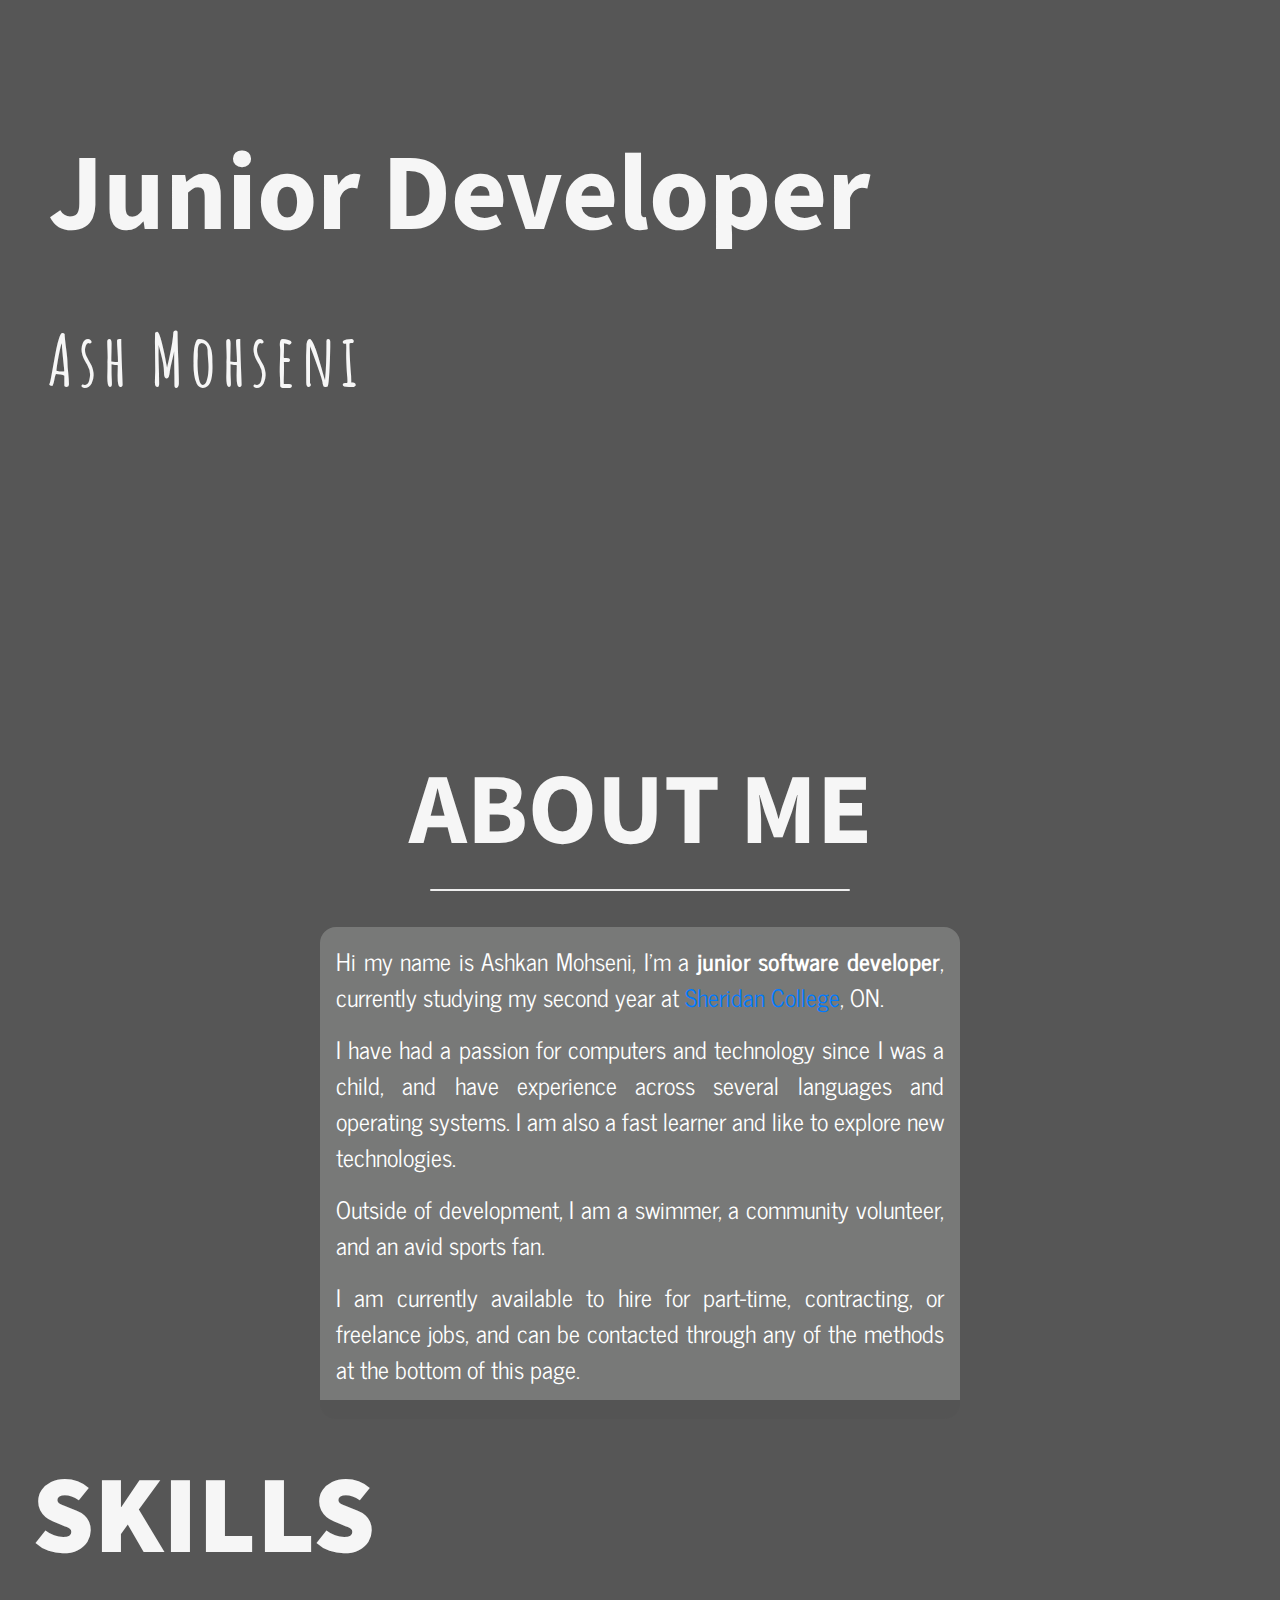
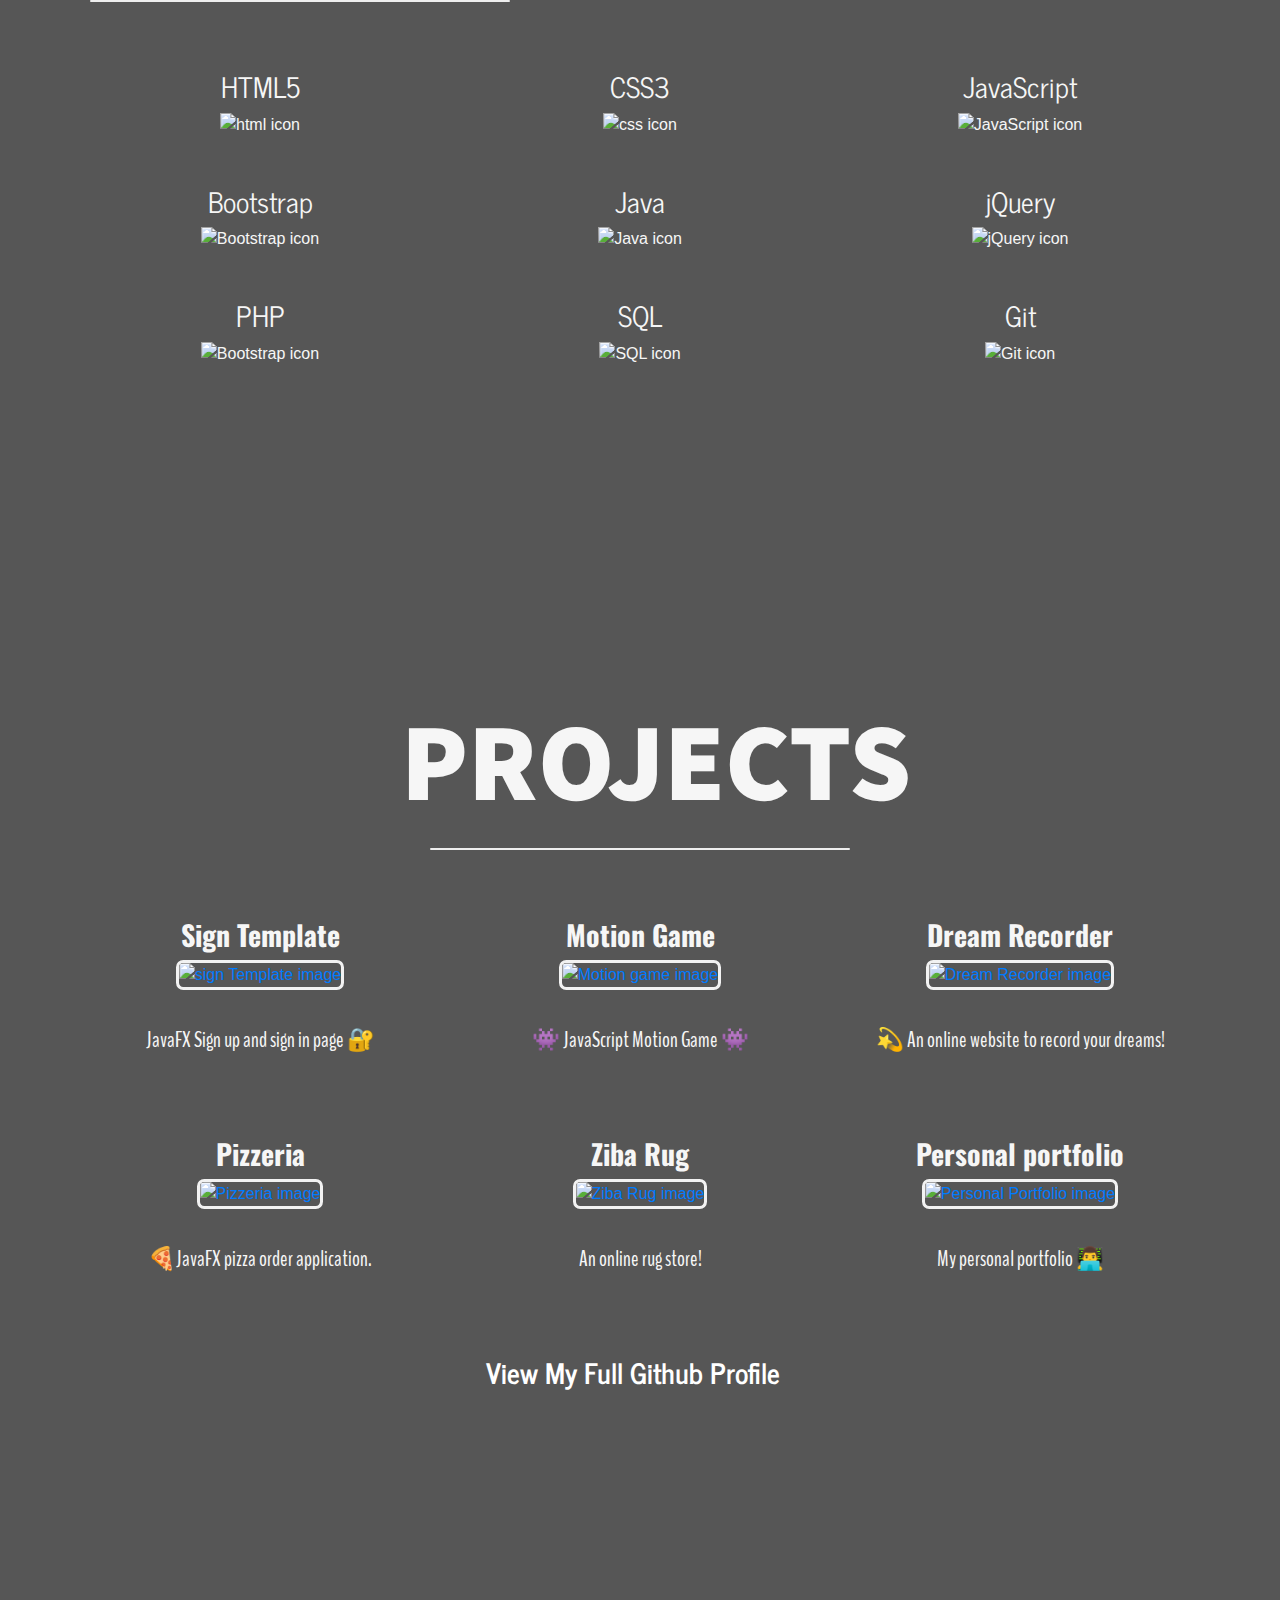
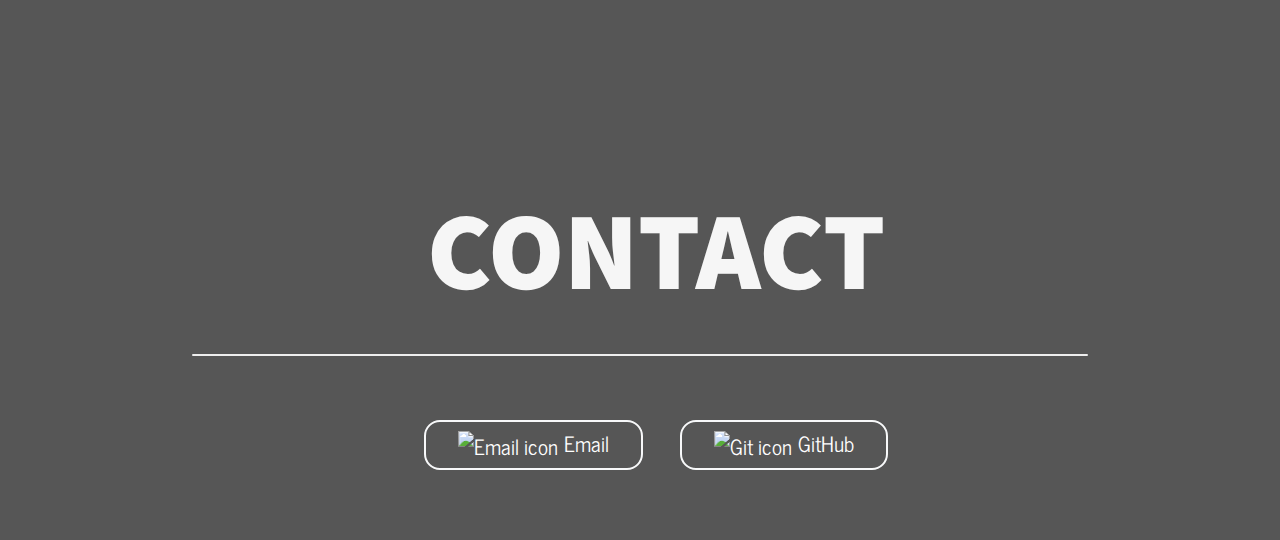
==== index.html @ 962ea85c "Fix a few minor issues" ====
<!doctype html>
<html lang="en">
   <head>
      <!-- Required meta tags -->
      <meta charset="utf-8">
      <meta name="viewport" content="width=device-width, initial-scale=1, shrink-to-fit=no">
      <!-- Bootstrap CSS -->
      <link rel="stylesheet" href="https://stackpath.bootstrapcdn.com/bootstrap/4.4.1/css/bootstrap.min.css" integrity="sha384-Vkoo8x4CGsO3+Hhxv8T/Q5PaXtkKtu6ug5TOeNV6gBiFeWPGFN9MuhOf23Q9Ifjh" crossorigin="anonymous">
      <link href="https://fonts.googleapis.com/css2?family=BenchNine:wght@300;400;700&family=Caveat:wght@700&family=News+Cycle&family=Source+Sans+Pro:wght@300;400;900&family=Yanone+Kaffeesatz:wght@300;400;700&display=swap" rel="stylesheet">
      <link href="https://fonts.googleapis.com/css2?family=Amatic+SC:wght@400;700&family=Bad+Script&family=BenchNine:wght@300;400;700&family=Kaushan+Script&family=Oswald:wght@200;400;700&family=Yellowtail&display=swap" rel="stylesheet">
      <title>Hello, world!</title>
      <link rel="stylesheet" type="text/css" href="index.css">
   </head>
   <body>
      <nav class="navbar navbar-expand-lg navbar-dark bg-dark fixed-top" style="display:none;">
         <a class="navbar-brand" id="ash" href="#main">Ash Mohseni</a>
         <button class="navbar-toggler" type="button" data-toggle="collapse" data-target="#navbarNav" aria-controls="navbarNav" aria-expanded="false" aria-label="Toggle navigation">
         <span class="navbar-toggler-icon"></span>
         </button>
         <div class="collapse navbar-collapse" id="navbarNav">
            <ul class="navbar-nav" id="navbar">
               <li class="nav-item"> <a class="nav-link" href="#aboutMe" id="underline">ABOUT ME <span class="sr-only">(current)</span></a></li>
               <li class="nav-item"> <a class="nav-link" href="#skills" id="underline">SKILLS</a></li>
               <li class="nav-item"> <a class="nav-link" href="#project" id="underline">PROJECTS</a> </li>
               <li class="nav-item"> <a class="nav-link" href="#contact" id="underline">CONTACT</a> </li>
            </ul>
         </div>
      </nav>
      <div class="bg1" id="main">
         <br><br><br><br><br>
         <h1 class="ml12">
            <span class="text-wrapper">
            <span class="line line1"></span>
            <span class="letters2">Junior Developer</span>
            </span>
         </h1>
         <h1 class="ml11">
            <span class="text-wrapper">
            <span class="line line1"></span>
            <span class="letters">Ash Mohseni</span>
            </span>
         </h1>
      </div>
      <div id="aboutMe" class="content">
         <center>
            <div class="about hidden">
               <h1 class="ml6" style="margin-top: -3rem;">
                  <span class="text-wrapper">
                     <span class="letters">ABOUT ME</span>
                     <hr>
                  </span>
               </h1>
            </div>
            <div class="aboutMe">
               <img onclick="topFunction()" id="myBtn" class="img-fluid" src="resources/up2.png" alt="going up">
               <p>Hi my name is Ashkan Mohseni, I'm a <span>junior software developer</span>, currently studying my second year at <a href="https://www.sheridancollege.ca" target="_blank" >Sheridan College</a>, ON.</p>
               <p> I have had a passion for computers and technology since I was a child, and have experience across several languages and operating systems. I am also a fast learner and like to explore new technologies.</p>
               <p>Outside of development, I am a swimmer, a community volunteer, and an avid sports fan.</p>
               <p>I am currently available to hire for part-time, contracting, or freelance jobs, and can be contacted through any of the methods at the bottom of this page.</p>
            </div>
         </center>
      </div>
      <div class="skill" id="skills">
         <div class="about hidden">
            <h1 class="ml13">Skills</h1>
            <hr>
         </div>
         <center>
            <div class="container">
               <div class="row">
                  <div class="col-md-4 col-sm-6 col-xl-4 col-6 skill-img">
                     <br><br>
                     <h3>HTML5</h3>
                     <div class="each-skill">
                        <img class="img-fluid" alt="html icon" src="resources/icons/html.png" style="width:25%;">
                     </div>
                  </div>
                  <div class="col-md-4 col-sm-6 col-xl-4 col-6 skill-img">
                     <br><br>
                     <h3>CSS3</h3>
                     <div class="each-skill">
                        <img class="img-fluid" alt="css icon" src="resources/icons/css.png" style="width:25%;">
                     </div>
                  </div>
                  <div class="col-md-4 col-sm-6 col-xl-4 col-6 skill-img">
                     <br><br>
                     <h3>JavaScript</h3>
                     <div class="each-skill">
                        <img class="img-fluid" alt="JavaScript icon" src="resources/icons/js.png" style="width:25%;">
                     </div>
                  </div>
                  <div class="col-md-4 col-sm-6 col-xl-4 col-6 skill-img">
                     <br><br>
                     <h3>Bootstrap</h3>
                     <div class="each-skill">
                        <img class="img-fluid" alt="Bootstrap icon" src="resources/icons/bootstrap.png" style="width:25%;">
                     </div>
                  </div>
                  <div class="col-md-4 col-sm-6 col-xl-4 col-6 skill-img">
                     <br><br>
                     <h3>Java</h3>
                     <div class="each-skill">
                        <img class="img-fluid" alt="Java icon" src="resources/icons/java.png" style="width:25%;">
                     </div>
                  </div>
                  <div class="col-md-4 col-sm-6 col-xl-4 col-6 skill-img">
                     <br><br>
                     <h3>jQuery</h3>
                     <div class="each-skill">
                        <img class="img-fluid" alt="jQuery icon" src="resources/icons/jquery.png" style="width:25%;">
                     </div>
                  </div>
                  <div class="col-md-4 col-sm-6 col-xl-4 col-6 skill-img">
                     <br><br>
                     <h3>PHP</h3>
                     <div class="each-skill">
                        <img class="img-fluid" alt="Bootstrap icon" src="resources/icons/php.png" style="width:25%;">
                     </div>
                  </div>
                  <div class="col-md-4 col-sm-6 col-xl-4 col-6 skill-img">
                     <br><br>
                     <h3>SQL</h3>
                     <div class="each-skill">
                        <img class="img-fluid" alt="SQL icon" src="resources/icons/database.png" style="width:25%;">
                     </div>
                  </div>
                  <div class="col-md-4 col-sm-6 col-xl-4 col-6 skill-img">
                     <br><br>
                     <h3>Git</h3>
                     <div class="each-skill">
                        <img class="img-fluid" alt="Git icon" src="resources/icons/git.png" style="width:25%;">
                     </div>
                  </div>
               </div>
            </div>
         </center>
      </div>
      <div class="projects" id="project">
         <center>
            <div class="about hidden">
               <br>
               <h1 class="ml14">Projects</h1>
               <hr>
            </div>
            <div class="container">
               <div class="row">
                  <div class="col-md-4 col-sm-6 col-xl-4 col-6" id="skill-img2">
                     <br><br>
                     <h3>Sign Template</h3>
                     <div class="each-skill">
                        <a href="sign.html"><img class="img-fluid skill-img2" alt="sign Template image" src="resources/sign-template.png"></a>
                        <p><br>JavaFX Sign up and sign in page 🔐<br></p>
                     </div>
                  </div>
                  <div class="col-md-4 col-sm-6 col-xl-4 col-6" id="skill-img2">
                     <br><br>
                     <h3>Motion Game</h3>
                     <div class="each-skill">
                        <a href="motion.html"><img class="img-fluid skill-img2" alt="Motion game image" src="resources/Motion.png"></a>
                        <p><br>👾 JavaScript Motion Game 👾<br></p>
                     </div>
                  </div>
                  <div class="col-md-4 col-sm-6 col-xl-4 col-6" id="skill-img2">
                     <br><br>
                     <h3>Dream Recorder</h3>
                     <div class="each-skill">
                        <a href="dream.html"><img class="img-fluid skill-img2" alt="Dream Recorder image" src="resources/Dream.png"></a>
                        <p><br>💫 An online website to record your dreams!<br></p>
                     </div>
                  </div>
                  <div class="col-md-4 col-sm-6 col-xl-4 col-6" id="skill-img2">
                     <br><br>
                     <h3>Pizzeria</h3>
                     <div class="each-skill">
                        <a href="pizzeria.html"><img class="img-fluid skill-img2" alt="Pizzeria image" src="resources/pizzeria.png"></a>
                        <p><br>🍕JavaFX pizza order application.<br></p>
                     </div>
                  </div>
                  <div class="col-md-4 col-sm-6 col-xl-4 col-6" id="skill-img2">
                     <br><br>
                     <h3>Ziba Rug</h3>
                     <div class="each-skill">
                        <a href="ziba.html"><img class="img-fluid skill-img2" alt="Ziba Rug image" src="resources/ziba.png"></a>
                        <p><br>An online rug store!<br></p>
                     </div>
                  </div>
                  <div class="col-md-4 col-sm-6 col-xl-4 col-6" id="skill-img2">
                     <br><br>
                     <h3>Personal portfolio</h3>
                     <div class="each-skill">
                        <a href="personal.html"><img class="img-fluid skill-img2" alt="Personal Portfolio image" src="resources/Portfolio2.png"></a>
                        <p><br>My personal portfolio 👨‍💻<br></p>
                     </div>
                  </div>
               </div>
            </div>
            <br><br>
            <a style="text-decoration:none" href="https://github.com/ashMohseni" target="_blank">
               <h3 id="git">View My Full Github Profile</h3>
            </a>
         </center>
      </div>
      <div class="projects" id="contact" style="height: 400px">
         <center>
            <br><br><br><br>
            <div class="ml14">
               Contact
            </div>
            <hr>
            <br><br>
            <a href="mailto: ashkan.mhs@gmail.com" target="_blank"><button type="button" class="btn btn-light"><img class="img-fluid" id="icon" alt="Email icon" src="resources/email.png">Email</button></a>
            <a href="https://github.com/ashMohseni" target="_blank"><button type="button" class="btn btn-light"><img class="img-fluid" id="icon" alt="Git icon" src="resources/git.png">GitHub</button></a>
         </center>
      </div>
      <!-- jQuery first, then Popper.js, then Bootstrap JS, then anime-->
      <script src="https://code.jquery.com/jquery-3.4.1.slim.min.js" integrity="sha384-J6qa4849blE2+poT4WnyKhv5vZF5SrPo0iEjwBvKU7imGFAV0wwj1yYfoRSJoZ+n" crossorigin="anonymous"></script>
      <script src="https://cdn.jsdelivr.net/npm/popper.js@1.16.0/dist/umd/popper.min.js" integrity="sha384-Q6E9RHvbIyZFJoft+2mJbHaEWldlvI9IOYy5n3zV9zzTtmI3UksdQRVvoxMfooAo" crossorigin="anonymous"></script>
      <script src="https://stackpath.bootstrapcdn.com/bootstrap/4.4.1/js/bootstrap.min.js" integrity="sha384-wfSDF2E50Y2D1uUdj0O3uMBJnjuUD4Ih7YwaYd1iqfktj0Uod8GCExl3Og8ifwB6" crossorigin="anonymous"></script>
      <script src="https://cdnjs.cloudflare.com/ajax/libs/animejs/2.0.2/anime.min.js"></script>
   </body>
   <script type="text/javascript" src="index.js"></script>
   <script type="text/javascript">
      // To scroll back to top
      mybutton = document.getElementById("myBtn");
      window.onscroll = function() {scrollFunction()};
      function scrollFunction() {
        if (document.body.scrollTop > 20 || document.documentElement.scrollTop > 20) {
          mybutton.style.display = "block";
        } else {
          mybutton.style.display = "none";
        }
      }
      function topFunction() {
        document.body.scrollTop = 0; // For Safari
        document.documentElement.scrollTop = 0; // For Chrome, Firefox, IE and Opera
      }
   </script>
</html>
---- index.css ----
body {
  background-color: #D6D6D6;
  scroll-behavior: smooth;
}

#navbarNav {
  float: right;
}

#ash{
  font-family: 'Amatic SC', cursive;
  font-weight: bold;
  font-size: 2rem;
  margin-top: -0.6rem;
}

.bg-dark {
  background-color: rgba(17,17,17,.95) !important;
  transition: 200ms ease;
  max-height: 55px;
  min-height: 55px;
}

#git{
  font-family: 'News Cycle', sans-serif;
  color: white;
  list-style: none;
  position: relative;
  display: inline;
  margin-right: 15px;

}

#git:hover{
  text-decoration: none;
  transition: 2s;
  color: #D2E1ED;
}

#git::after {
  content: '';
  position: absolute;
  left: 50%;
  bottom: -1px;
  width: 0px;
  height: 1.5px;
  background: white;
  transition: all 0.45s;
}

#git:hover::after {
  width: 100%;
  left: 0;
}

.nav-item{
  font-family: 'News Cycle', sans-serif;
  font-size: 1.1rem;
}

.btn-light{
  font-family: 'News Cycle', sans-serif;
  font-size: 1.3rem;
  background-color: transparent !important;
  color: white;
  border-width: 2px;
  padding-left: 2rem;
  padding-right: 2rem;
  margin-left: 2rem;
  border-radius: 1rem;
}

.btn-light:hover{
  color:white;
  text-decoration: underline;
}

#icon{
  padding-right: 0.4rem;
}

#navbar {
  transition: 1s;
  margin-top: 1.2rem;
  position: absolute;
  left: 50%;
  transform: translateX(-50%);
}


#navbar2 {
  transition: 1s;
  position: absolute;
  left: 50%;
  transform: translateX(-50%);
}

/* fadeIn */
@-webkit-keyframes fadeIn {
    from { opacity: 0; }
      to { opacity: 1; }
}
@keyframes fadeIn {
    from { opacity: 0; }
      to { opacity: 1; }
}

.gifs{
  height: 70%;
  border-radius: 0.4rem;
}

#delay, #delay2, #delay3, #delay4{
  color: white;
  animation: fadeIn 2s;
}


/* to bring back the navbar */
.bg-dark.scrolled {
  display: block !important;
}

.bg1 {
  background: linear-gradient(rgba(0.3, 0, 0.4, 0.6),
  rgba(0.3, 0, 0.4, 0.6)), url("resources/background.png");
  background-size: cover;
  background-position: center;
  background-repeat: no-repeat;
  height: 700px;
  /* width:auto; */
}

.bg2{
  background: linear-gradient(rgba(0.3, 0, 0.4, 0.6),
  rgba(0.3, 0, 0.4, 0.6)), url("resources/background.png");
  background-size: cover;
  background-position: center;
  height: 1500px;
  width:auto;
}

/* Ash Mohseni */
.ml11 {
  margin-top: 2rem;
  margin-left: 3rem;
  font-weight: 700;
  font-size: 4.5em;
  font-family: 'Amatic SC', cursive;
  letter-spacing: 0.36rem;
  color: #F6F6F6;
}

.ml11 .text-wrapper {
  position: relative;
  display:inline-block;
  padding-top: 0.1em;
  padding-right: 0.05em;
  padding-bottom: 0.15em;
}
.ml11 .line {
  opacity: 0;
  position: absolute;
  left: 0;
  height: 100%;
  width: 3px;
  background-color: #fff;
  transform-origin: 0 50%;
}
.ml11 .line1 {
  top: 0;
  left: 0;
}
.ml11 .letter {
  display: inline-block;
  line-height: 1em;
}
/* End Ash Mohseni */

/* Start Junior Developer */
.ml12 {
  margin-left: 3rem;
  font-weight: 700;
  font-family: 'Source Sans Pro', sans-serif;
  font-size: 6.8em;
  color: #F6F6F6;
}
.ml12 .text-wrapper {
  position: relative;
  display: inline-block;
  padding-top: 0.1em;
  padding-right: 0.05em;
  padding-bottom: 0.15em;
}
.ml12 .line {
  opacity: 0;
  position: absolute;
  left: 0;
  height: 100%;
  width: 3px;
  background-color: #fff;
  transform-origin: 0 50%;
}
.ml12 .line1 {
  top: 0;
  left: 0;
}
.ml12 .letter2 {
  display: inline-block;
  line-height: 1em;
}
/* End Junior Developer */


/* Start About Me */
.ml6 {
  position: relative;
  font-weight: 700;
  font-size: 6.3em;
  font-family: 'Source Sans Pro', sans-serif;

}

.content {
  /* height: 600px; */
  background: linear-gradient(rgba(0.3, 0, 0.4, 0.6),
  rgba(0.3, 0, 0.4, 0.6)), url("resources/background.png");
  background-repeat: no-repeat;
  background-size: cover;
  background-position: center;
  color: #F6F6F6;
  height: 700px;
  width:auto;
}

.skill {
  /* height: 600px; */
  background: linear-gradient(rgba(0.3, 0, 0.4, 0.6),
  rgba(0.3, 0, 0.4, 0.6)), url("resources/background.png");
  background-repeat: no-repeat;
  background-size: cover;
  background-position: center;
  color: #F6F6F6;
  height: 840px;
  width:auto;
}

.projects {
  /* height: 600px; */
  background: linear-gradient(rgba(0.3, 0, 0.4, 0.6),
  rgba(0.3, 0, 0.4, 0.6)), url("resources/background.png");
  background-size: cover;
  background-position: center;
  background-position: center;
  color: #F6F6F6;
  height: 1100px;
  width:auto;
}

span{
  font-weight: bold;
}
.aboutMe{
  font-size: 1.5rem;
  font-family: 'News Cycle', sans-serif;
  color: white;
  margin-left: 20rem;
  margin-right: 20rem;
  margin-top: -5rem;
  text-align: justify;
  background-color: rgba(199, 201, 200, 0.3);
  padding: 1rem;
  border-radius: 1rem;
}
/* End About Me */


/* second affect */
.about {
  max-width: 600px;
  padding: 100px 0;
  transform-style: preserve-3d;
  transform: perspective(800px);
}


/* Navbar underline */
#underline {
  list-style: none;
  position: relative;
  display: inline;
  margin-right: 15px;
}

#underline::after {
  content: '';
  position: absolute;
  left: 50%;
  bottom: -1px;
  width: 0px;
  height: 1.3px;
  background: white;
  transition: all 0.35s;
}

#underline:hover::after {
  width: 100%;
  left: 0;
}

/* Start Skills */
.ml13 {
  font-size: 6.9em;
  font-family: 'Source Sans Pro', sans-serif;
  text-transform: uppercase;
  font-weight: 900;
  margin-left: 2rem;
  margin-top: -3rem;
}

.ml14 {
  font-size: 6.9em;
  font-family: 'Source Sans Pro', sans-serif;
  text-transform: uppercase;
  /* letter-spacing: 0.5em; */
  font-weight: 900;
  margin-left: 2rem;
  margin-top: -4rem;
  margin-bottom: 1rem;
}

.project-margin{
  margin-top: -5rem;
}

h3{
  font-family: 'News Cycle', sans-serif;
}
hr{
  border: 0;
   clear:both;
   display:block;
   width: 70%;
   background-color:#EEE;
   height: 2px;
   border-radius: 0.4rem;
}
.projects h3{
  font-family: 'Oswald', sans-serif;
  font-weight: bold;
}

.projects p{
  font-family: 'BenchNine', sans-serif;
  font-size: 1.4rem;
  margin-bottom: 2rem;
}

h1{
  font-weight: bold;
}

.ml13 .letter {
  display: inline-block;
  line-height: 1em;
}

.skill-img{
  width:25%;
  transition: all 1.5s ease;
}

.skill-img:hover{
    transform: scale(1.3);
    transition: all 1.5s ease;
}

.skill-img2{
  border-radius:0.45rem;
  border-style: solid;
  border-width: 3px;
  width:100%;
  transition: all 1.0s ease;
  cursor: pointer;
  border-color: #F2F2F2;
}

.skill-img2:hover{
    border-style:solid;
    border-color: #171717;
    transform: scale(1.1);
    transition: all 1.0s ease;
}

#skill-img2{
  transition: all 1.0s ease;
}

#skill-img2:hover{
  transform: scale(1.1);
  transition: all 1.0s ease;
}


.container{
  margin-top:-6rem;
}
/* End Skills */

@media only screen and (max-width: 968px) {
.aboutMe{
  margin-left: 0rem;
  margin-right:0rem;
  font-size: 1rem;
}
.ml12, .ml11, .ml6, .ml13, .ml14{
  font-size: 2.5rem;
}
h3{
  font-size: 1.1rem;
}
h1{
  font-size: 1.4rem;
}

#navbar{
  min-height: 60px;
  max-height: 300px;
}

.projects{
  height: 1250px;
}

}


#myBtn {
  animation: fadeIn 2s;
  height: 10%;
  display: none;
  position: fixed;
  bottom: 20px;
  right: 30px;
  z-index: 99;
  color: white;
  cursor: pointer;
  padding: 15px;
  border-radius: 10px;
  font-size: 18px;
  transition: all 1.0s ease;
}

#myBtn:hover {
  transform: scale(1.4);
  transition: all 1.0s ease;
}
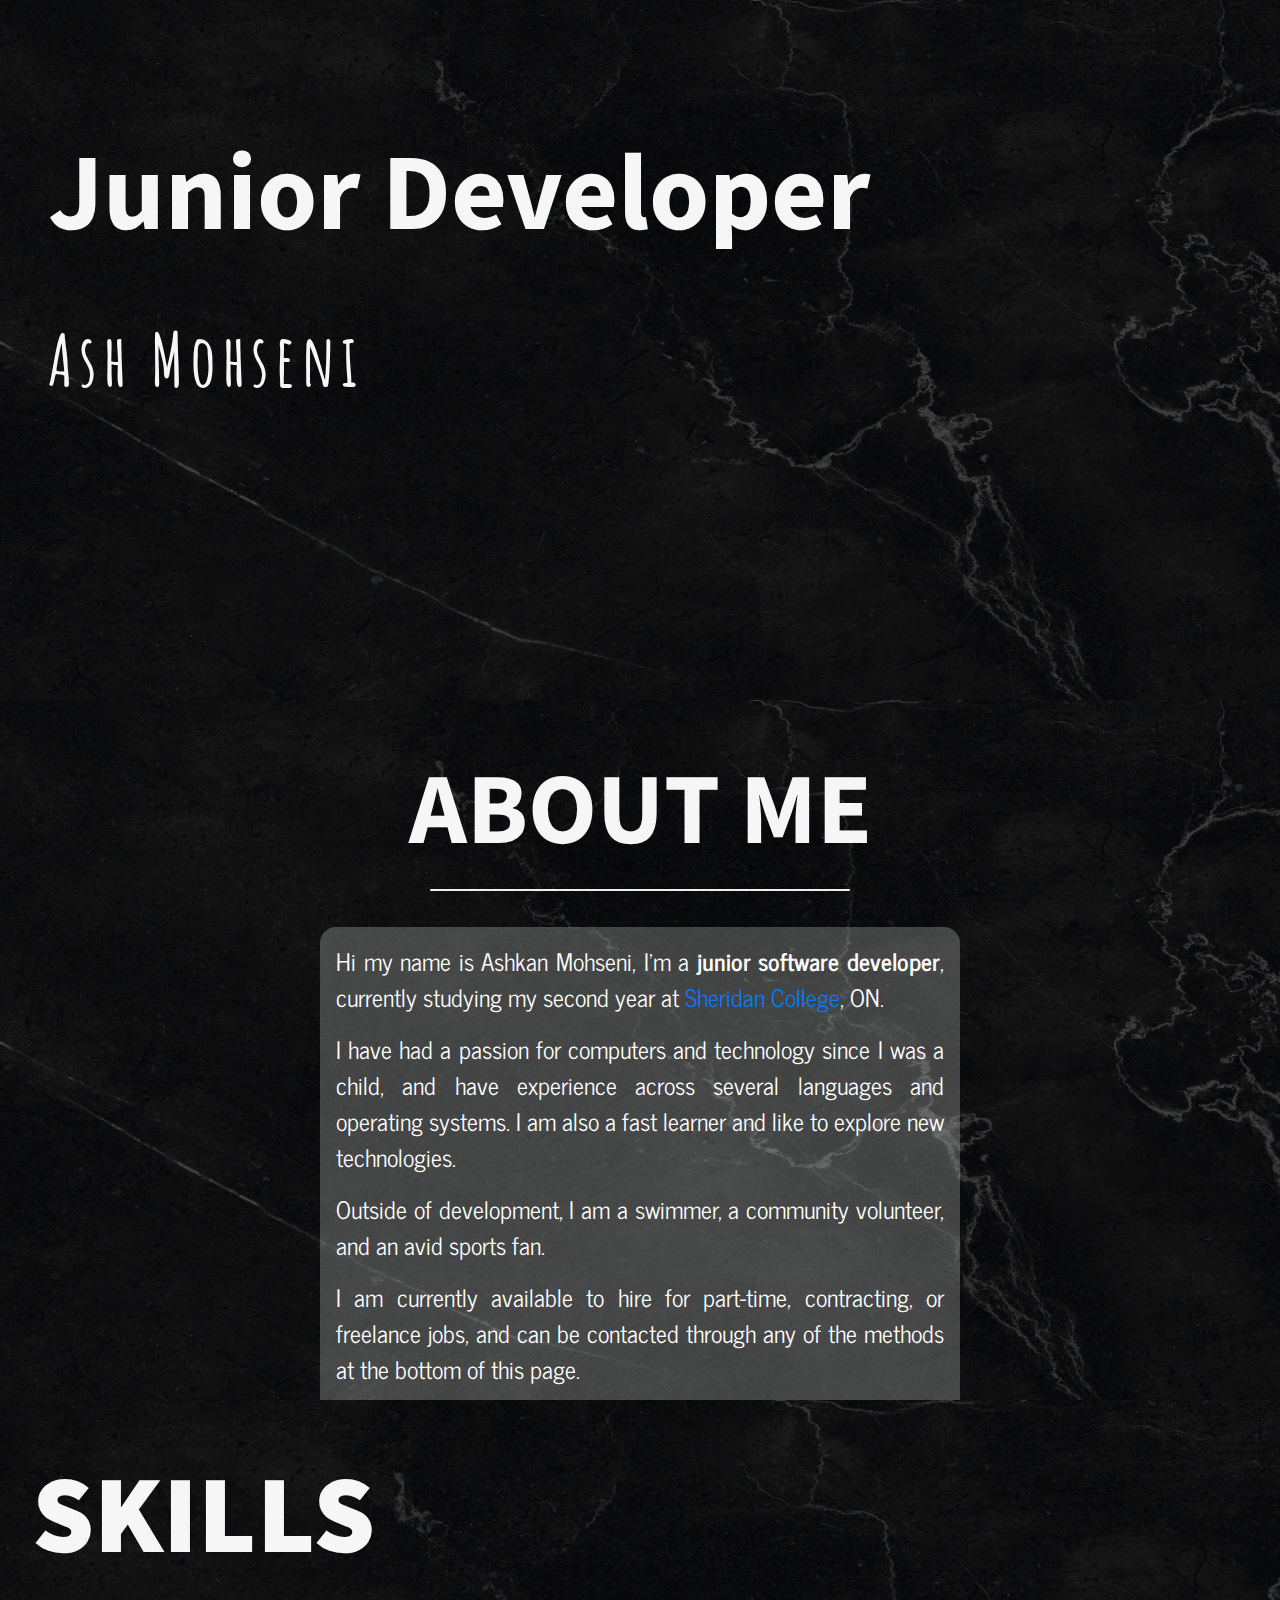
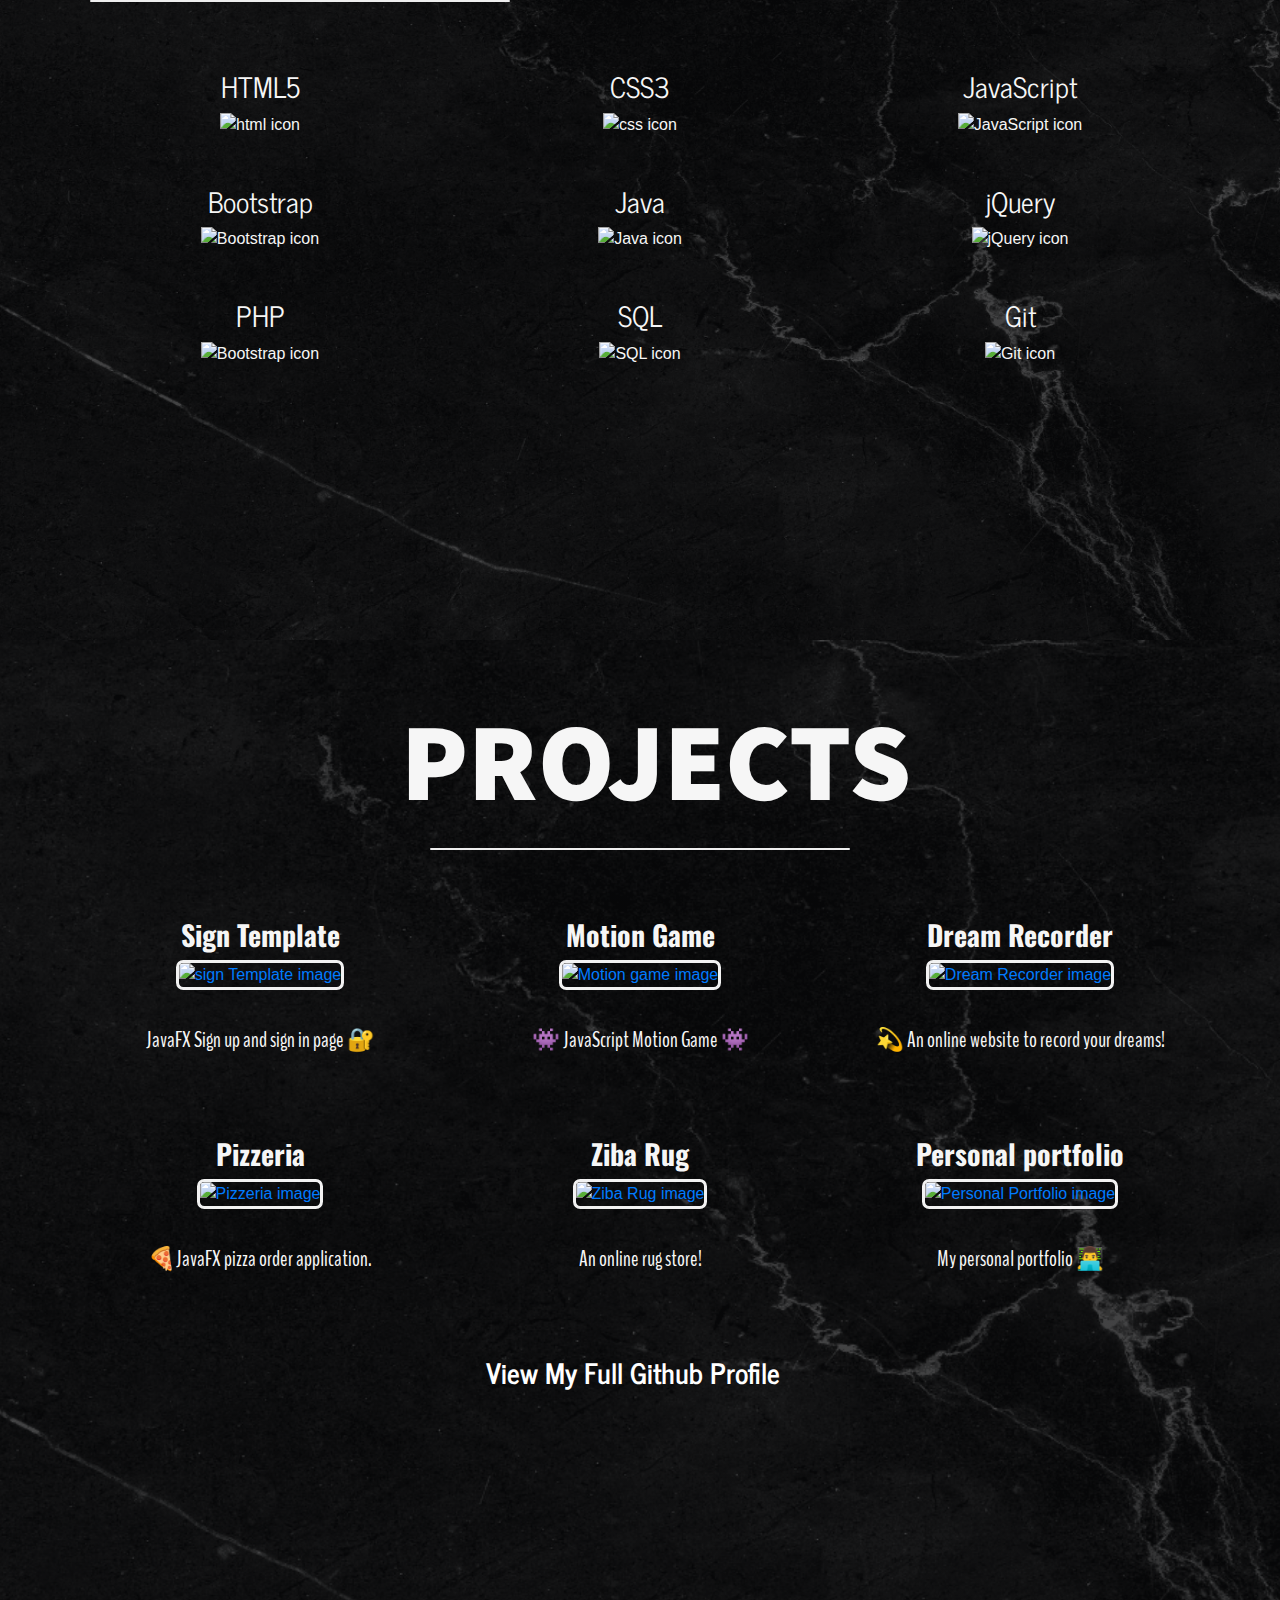
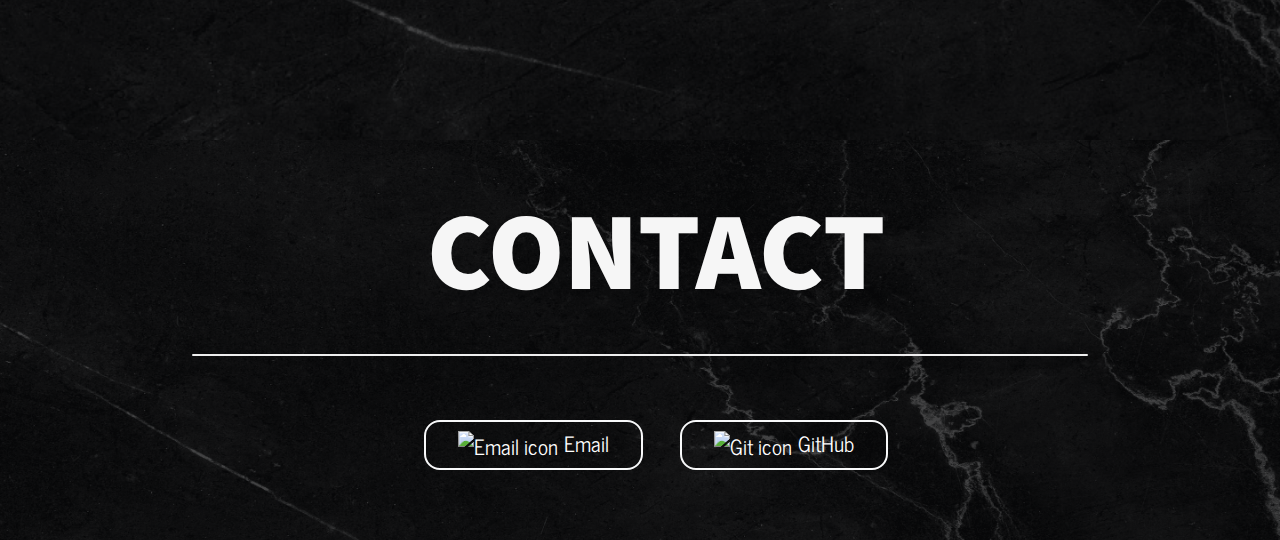
==== commit a531ad25: "Fix the picture quality issue" ====
--- a/index.html
+++ b/index.html
@@ -148,7 +148,7 @@
                      <br><br>
                      <h3>Sign Template</h3>
                      <div class="each-skill">
-                        <a href="sign.html"><img class="img-fluid skill-img2" alt="sign Template image" src="resources/sign-template.png"></a>
+                        <a href="sign.html"><img class="img-fluid skill-img2" alt="sign Template image" src="resources/sign-template.jpg"></a>
                         <p><br>JavaFX Sign up and sign in page 🔐<br></p>
                      </div>
                   </div>
@@ -188,7 +188,7 @@
                      <br><br>
                      <h3>Personal portfolio</h3>
                      <div class="each-skill">
-                        <a href="personal.html"><img class="img-fluid skill-img2" alt="Personal Portfolio image" src="resources/Portfolio2.png"></a>
+                        <a href="personal.html"><img class="img-fluid skill-img2" alt="Personal Portfolio image" src="resources/Portfolio2.jpg"></a>
                         <p><br>My personal portfolio 👨‍💻<br></p>
                      </div>
                   </div>
@@ -235,4 +235,12 @@
         document.documentElement.scrollTop = 0; // For Chrome, Firefox, IE and Opera
       }
    </script>
+   <script async src="https://www.googletagmanager.com/gtag/js?id=UA-178674010-1"></script>
+   <script>
+      window.dataLayer = window.dataLayer || [];
+      function gtag(){dataLayer.push(arguments);}
+      gtag('js', new Date());
+
+      gtag('config', 'UA-178674010-1');
+   </script>
 </html>
--- a/index.css
+++ b/index.css
@@ -414,7 +414,7 @@
   font-size: 1rem;
 }
 .ml12, .ml11, .ml6, .ml13, .ml14{
-  font-size: 2.5rem;
+  font-size: 2.4rem;
 }
 h3{
   font-size: 1.1rem;
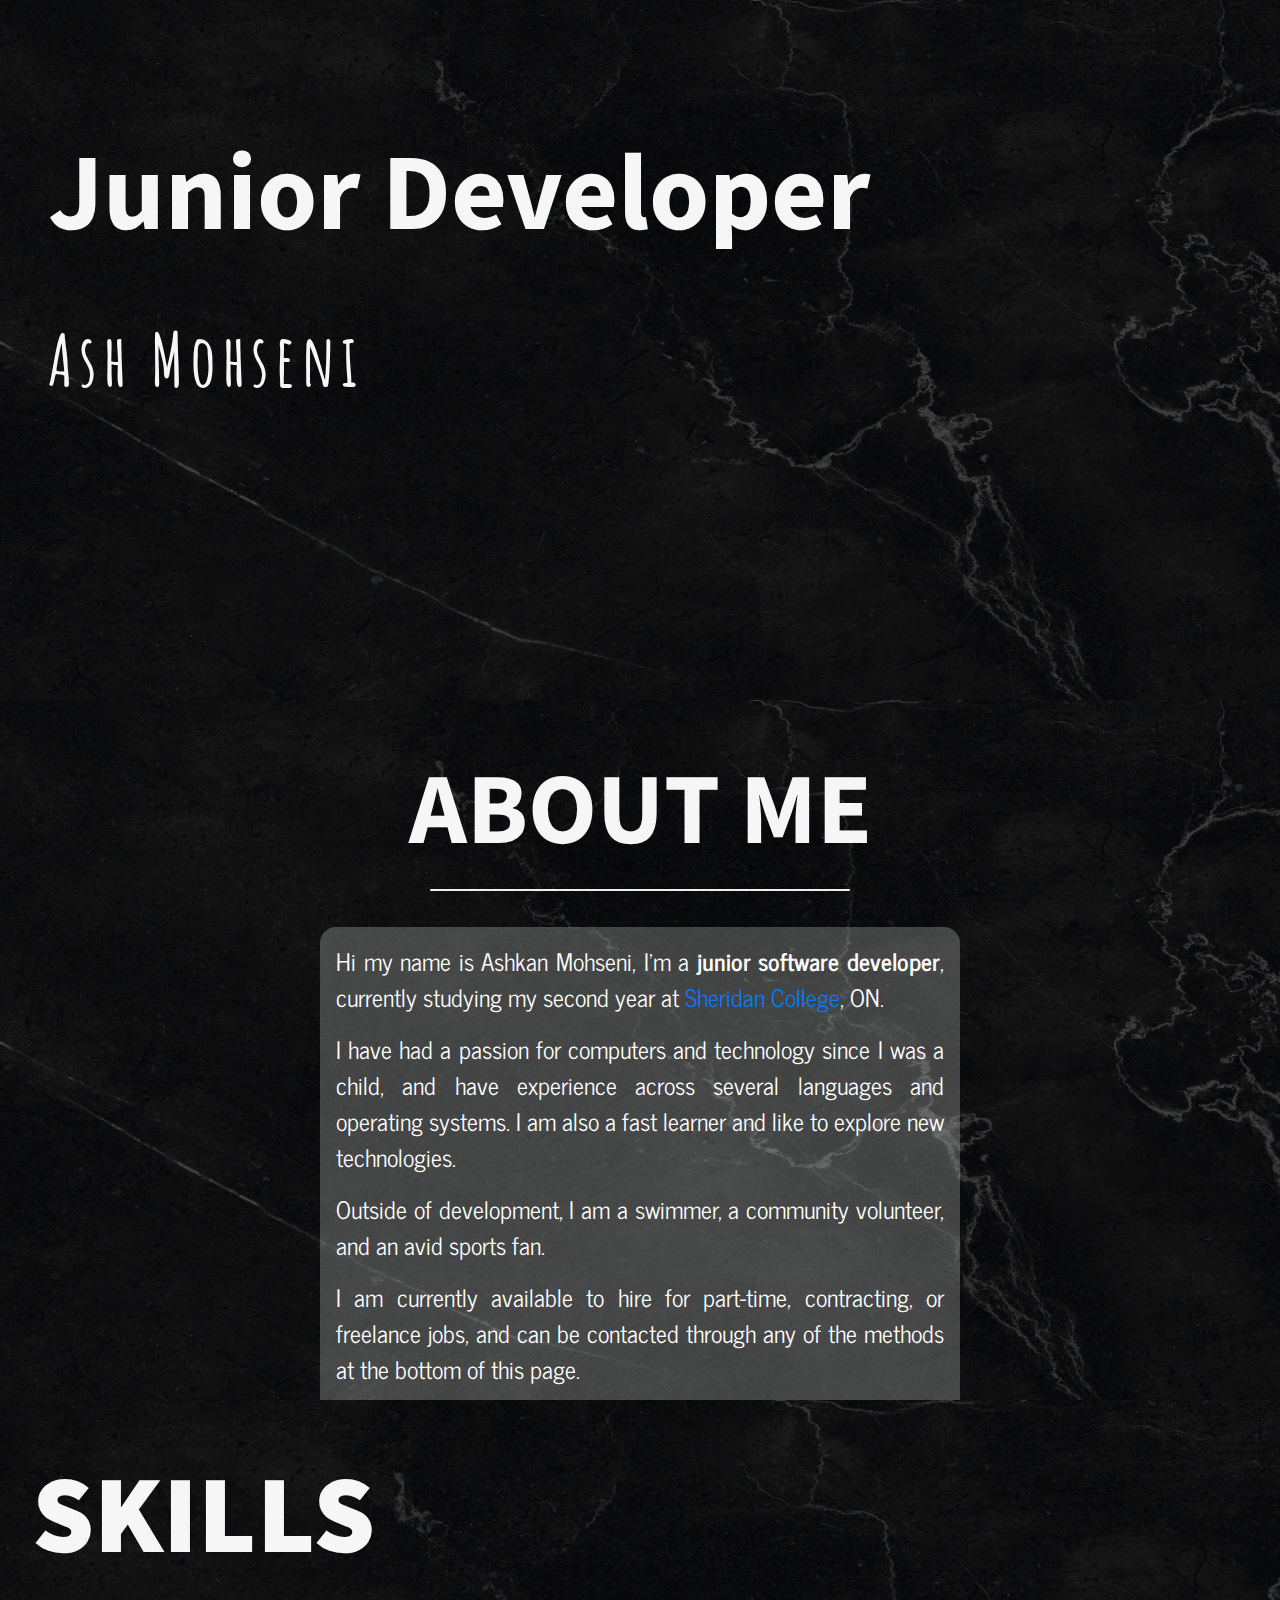
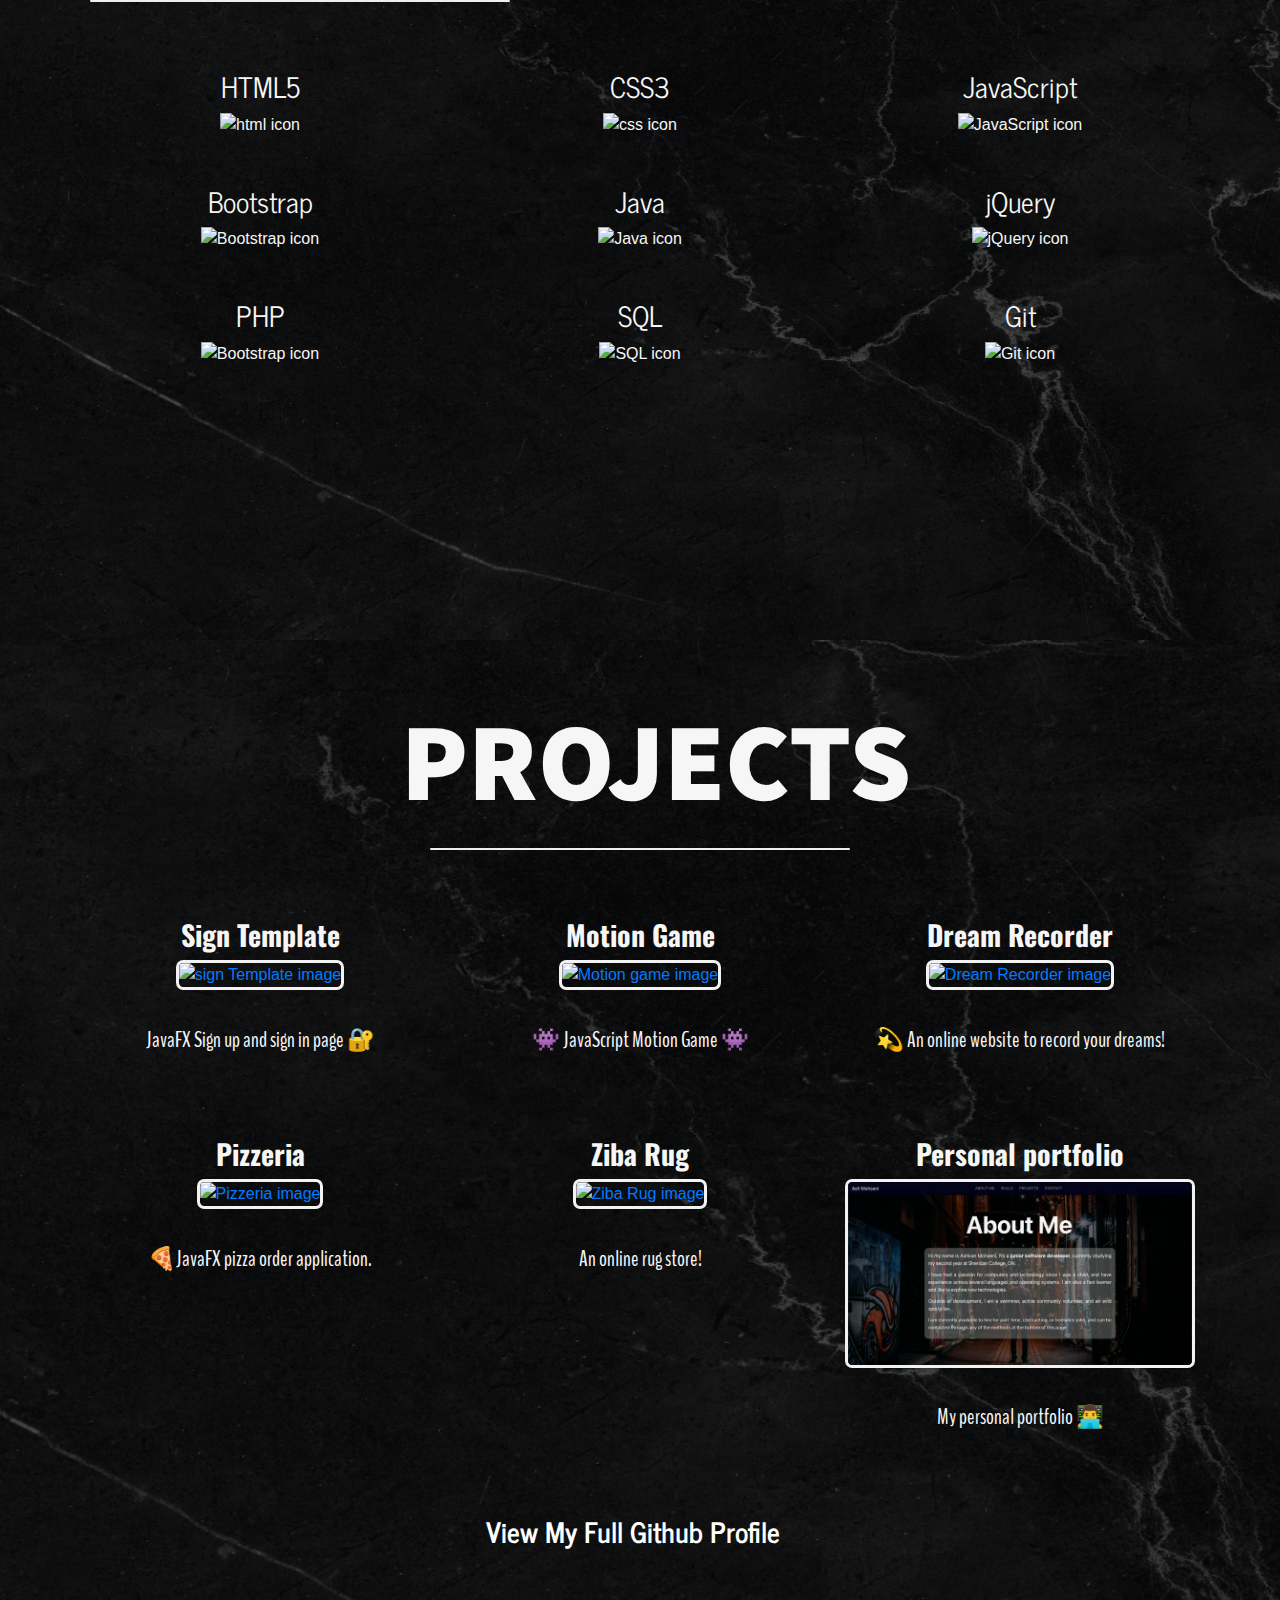
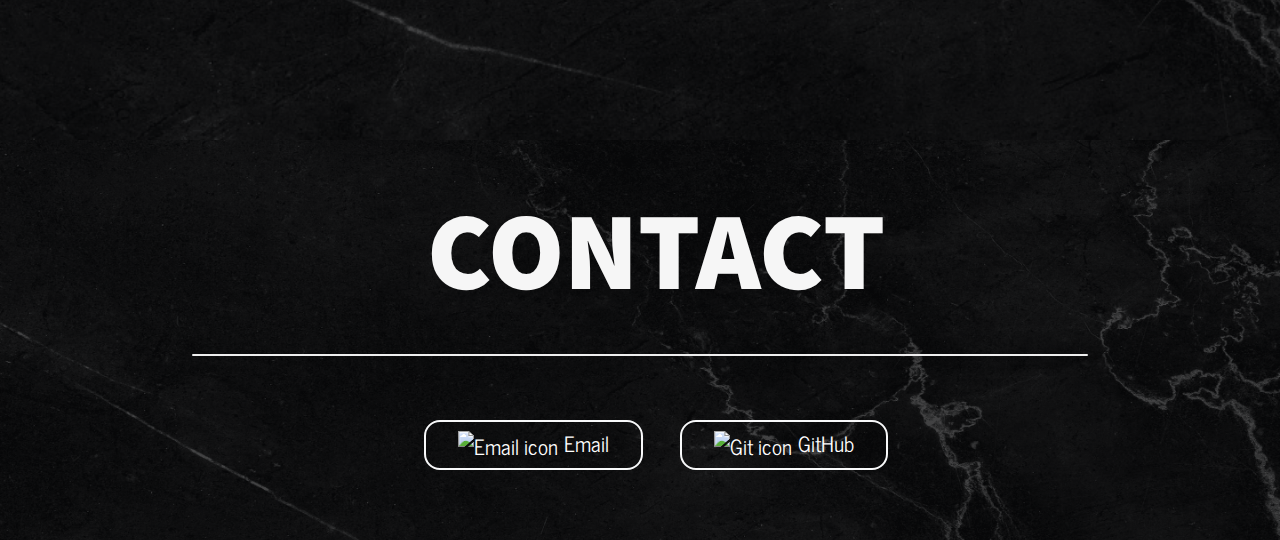
==== commit 8f2ee9aa: "Changes portfolio pic from jpg to png" ====
--- a/index.html
+++ b/index.html
@@ -188,7 +188,7 @@
                      <br><br>
                      <h3>Personal portfolio</h3>
                      <div class="each-skill">
-                        <a href="personal.html"><img class="img-fluid skill-img2" alt="Personal Portfolio image" src="resources/Portfolio2.jpg"></a>
+                        <a href="personal.html"><img class="img-fluid skill-img2" alt="Personal Portfolio image" src="resources/portfolio2.png"></a>
                         <p><br>My personal portfolio 👨‍💻<br></p>
                      </div>
                   </div>
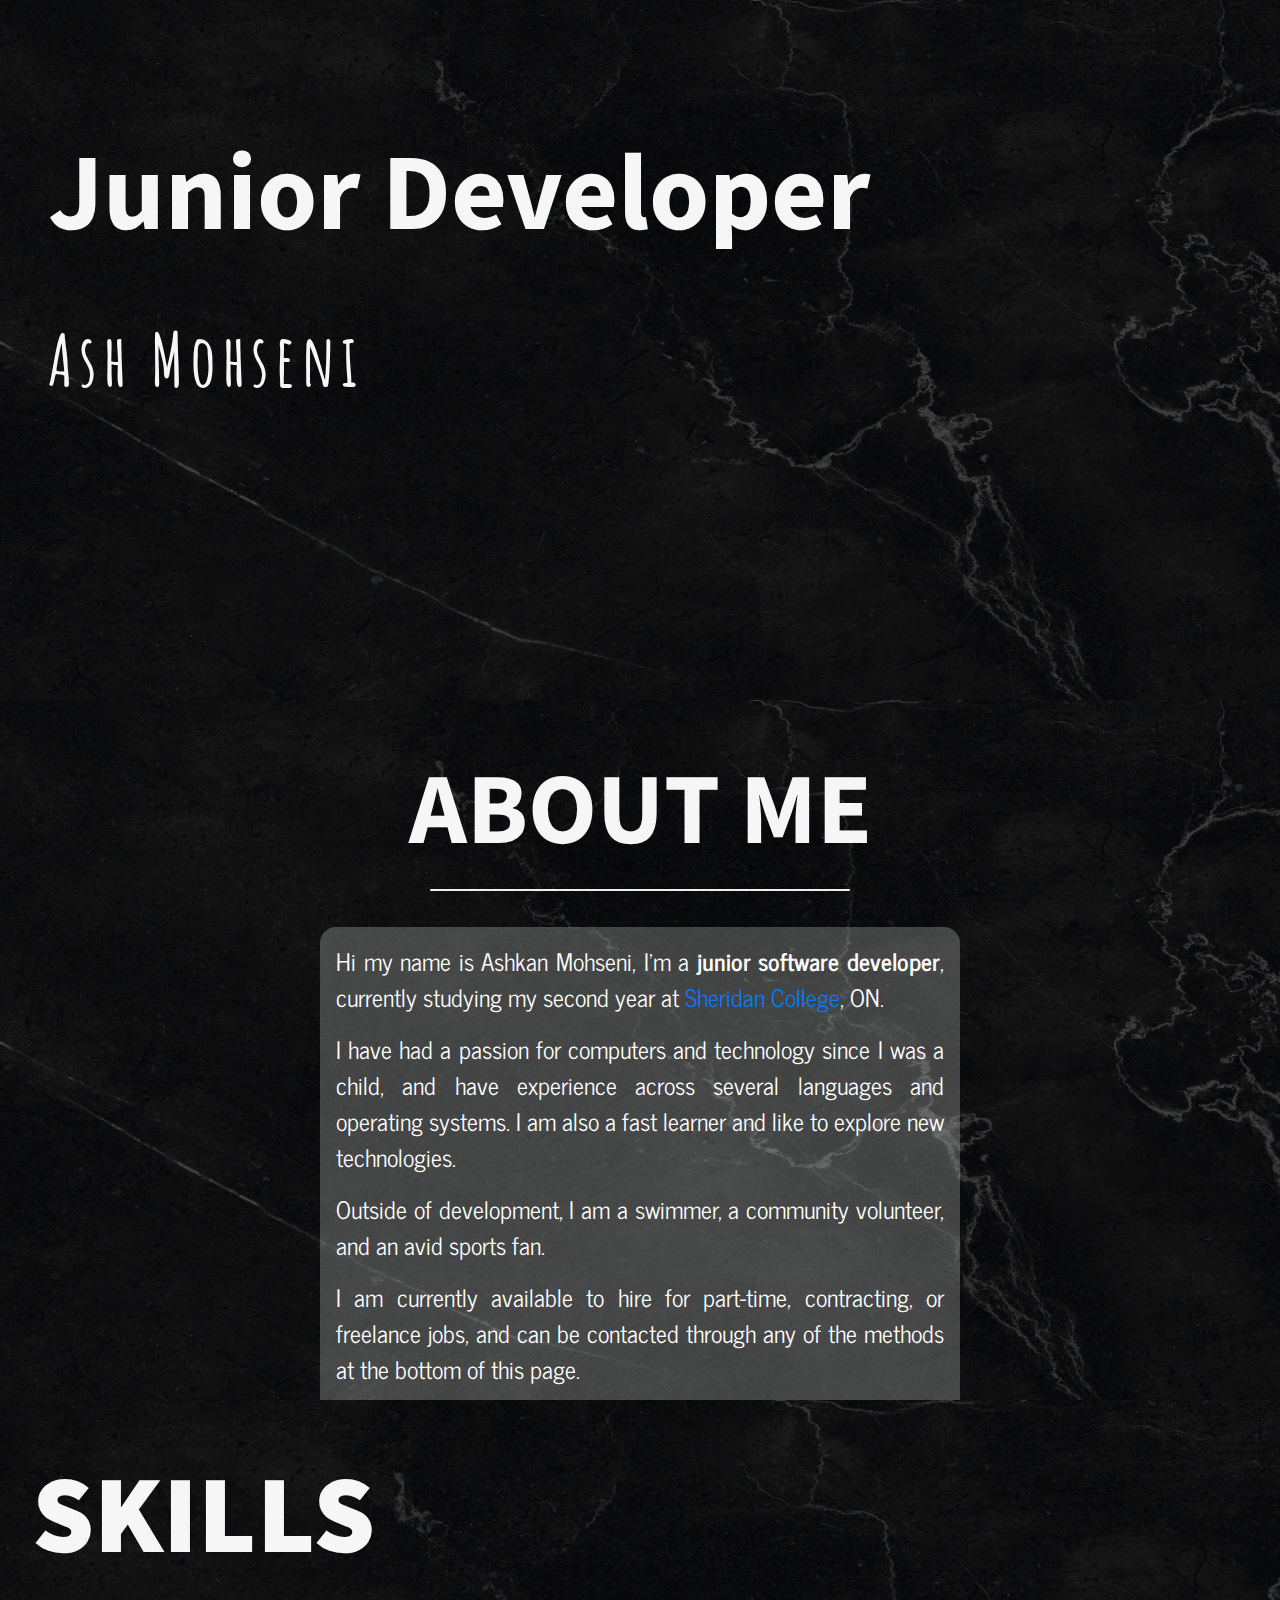
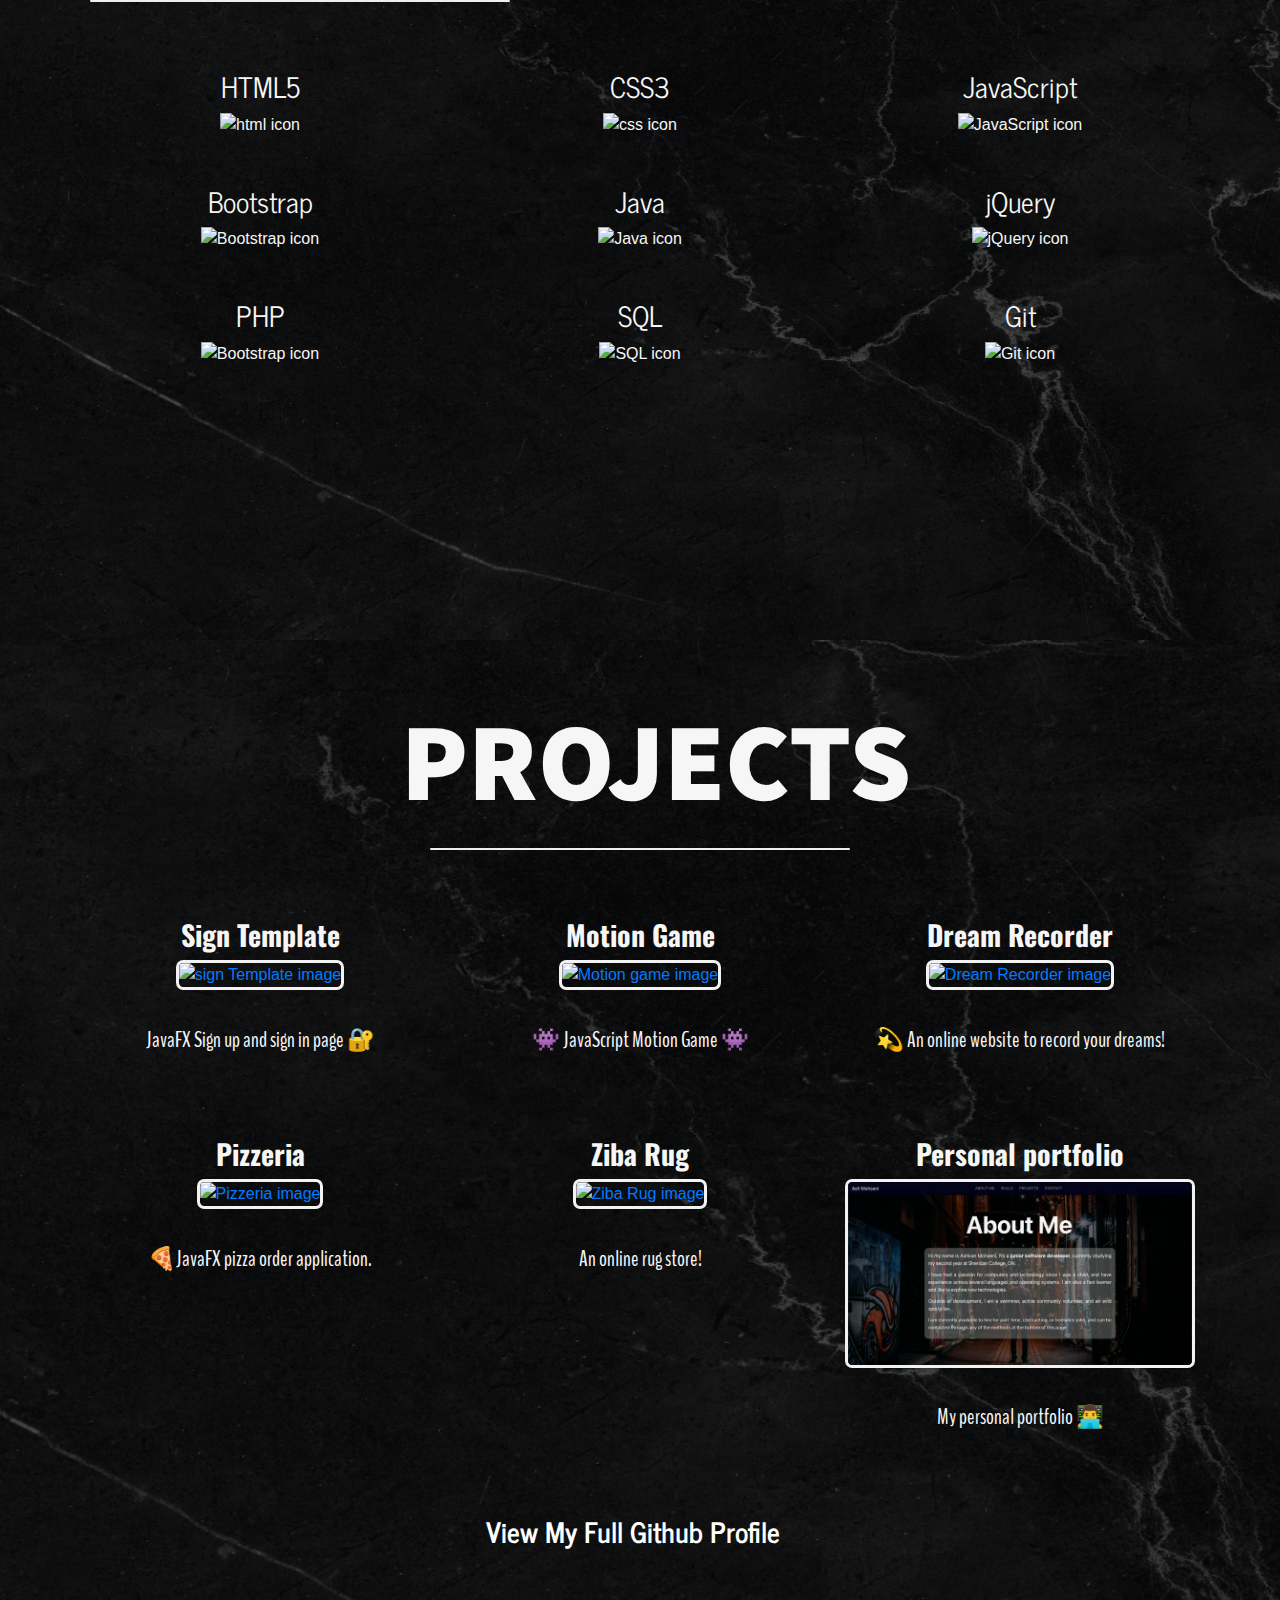
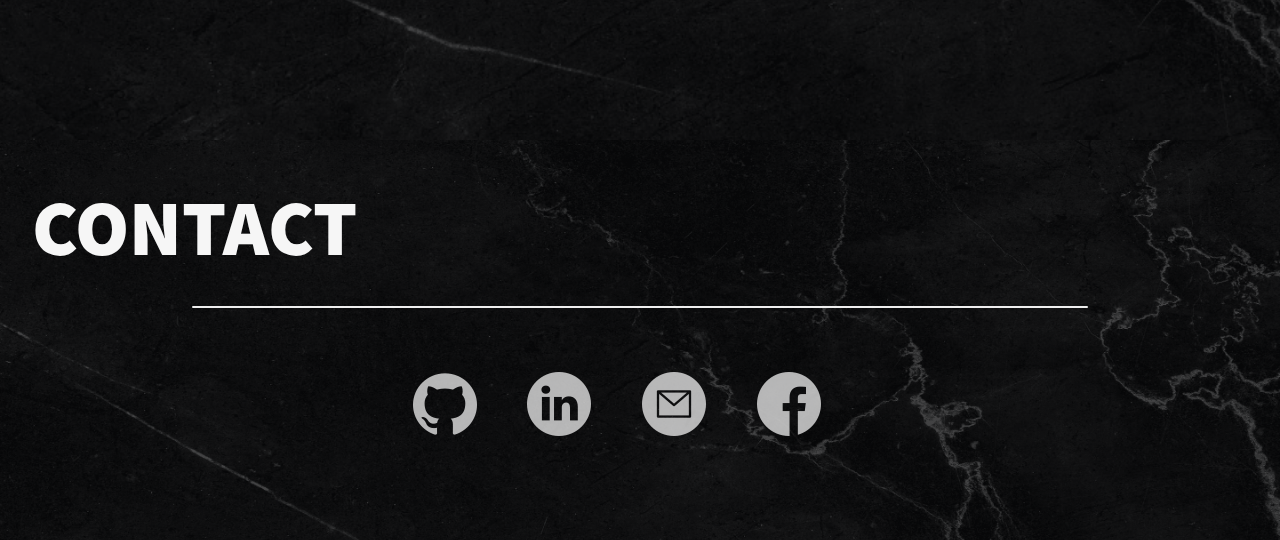
==== commit 7ff44c79: "Updates contacts section" ====
--- a/index.html
+++ b/index.html
@@ -201,16 +201,20 @@
          </center>
       </div>
       <div class="projects" id="contact" style="height: 400px">
-         <center>
+
             <br><br><br><br>
-            <div class="ml14">
+            <div class="ml21">
                Contact
             </div>
             <hr>
             <br><br>
-            <a href="mailto: ashkan.mhs@gmail.com" target="_blank"><button type="button" class="btn btn-light"><img class="img-fluid" id="icon" alt="Email icon" src="resources/email.png">Email</button></a>
-            <a href="https://github.com/ashMohseni" target="_blank"><button type="button" class="btn btn-light"><img class="img-fluid" id="icon" alt="Git icon" src="resources/git.png">GitHub</button></a>
-         </center>
+            <center>
+              <a href="https://github.com/ashMohseni" target="_blank"><img class="img-fluid" id="icon" alt="Git icon" src="resources/github.png"></a>
+            <a href="https://linkedin.com/in/ashmohseni" target="_blank"><img class="img-fluid" id="icon" alt="Linkedin icon" src="resources/linkedin.png"></a>
+            <a href="mailto: ashkan.mhs@gmail.com" target="_blank"><img class="img-fluid" id="icon" alt="Email icon" src="resources/email.png"></a>
+            <a href="https://facebook.com/ashmohseni" target="_blank"><img class="img-fluid" id="icon" alt="FaceBook icon" src="resources/facebook.png"></a>
+
+          </center>
       </div>
       <!-- jQuery first, then Popper.js, then Bootstrap JS, then anime-->
       <script src="https://code.jquery.com/jquery-3.4.1.slim.min.js" integrity="sha384-J6qa4849blE2+poT4WnyKhv5vZF5SrPo0iEjwBvKU7imGFAV0wwj1yYfoRSJoZ+n" crossorigin="anonymous"></script>
--- a/index.css
+++ b/index.css
@@ -76,7 +76,13 @@
 }
 
 #icon{
-  padding-right: 0.4rem;
+  padding-right: 2.9rem;
+  opacity: 0.7;
+  transition: all 0.4s;
+}
+
+#icon:hover{
+  opacity: 1;
 }
 
 #navbar {
@@ -329,6 +335,17 @@
   margin-bottom: 1rem;
 }
 
+.ml21 {
+  font-size: 4.9em;
+  font-family: 'Source Sans Pro', sans-serif;
+  text-transform: uppercase;
+  /* letter-spacing: 0.5em; */
+  font-weight: 900;
+  margin-left: 2rem;
+  margin-top: -4rem;
+  margin-bottom: 1rem;
+}
+
 .project-margin{
   margin-top: -5rem;
 }
@@ -413,7 +430,7 @@
   margin-right:0rem;
   font-size: 1rem;
 }
-.ml12, .ml11, .ml6, .ml13, .ml14{
+.ml12, .ml11, .ml6, .ml13, .ml14, .ml21{
   font-size: 2.4rem;
 }
 h3{
@@ -430,6 +447,11 @@
 
 .projects{
   height: 1250px;
+}
+
+#icon{
+  padding-right: 0.4rem;
+  /* height:20%; */
 }
 
 }
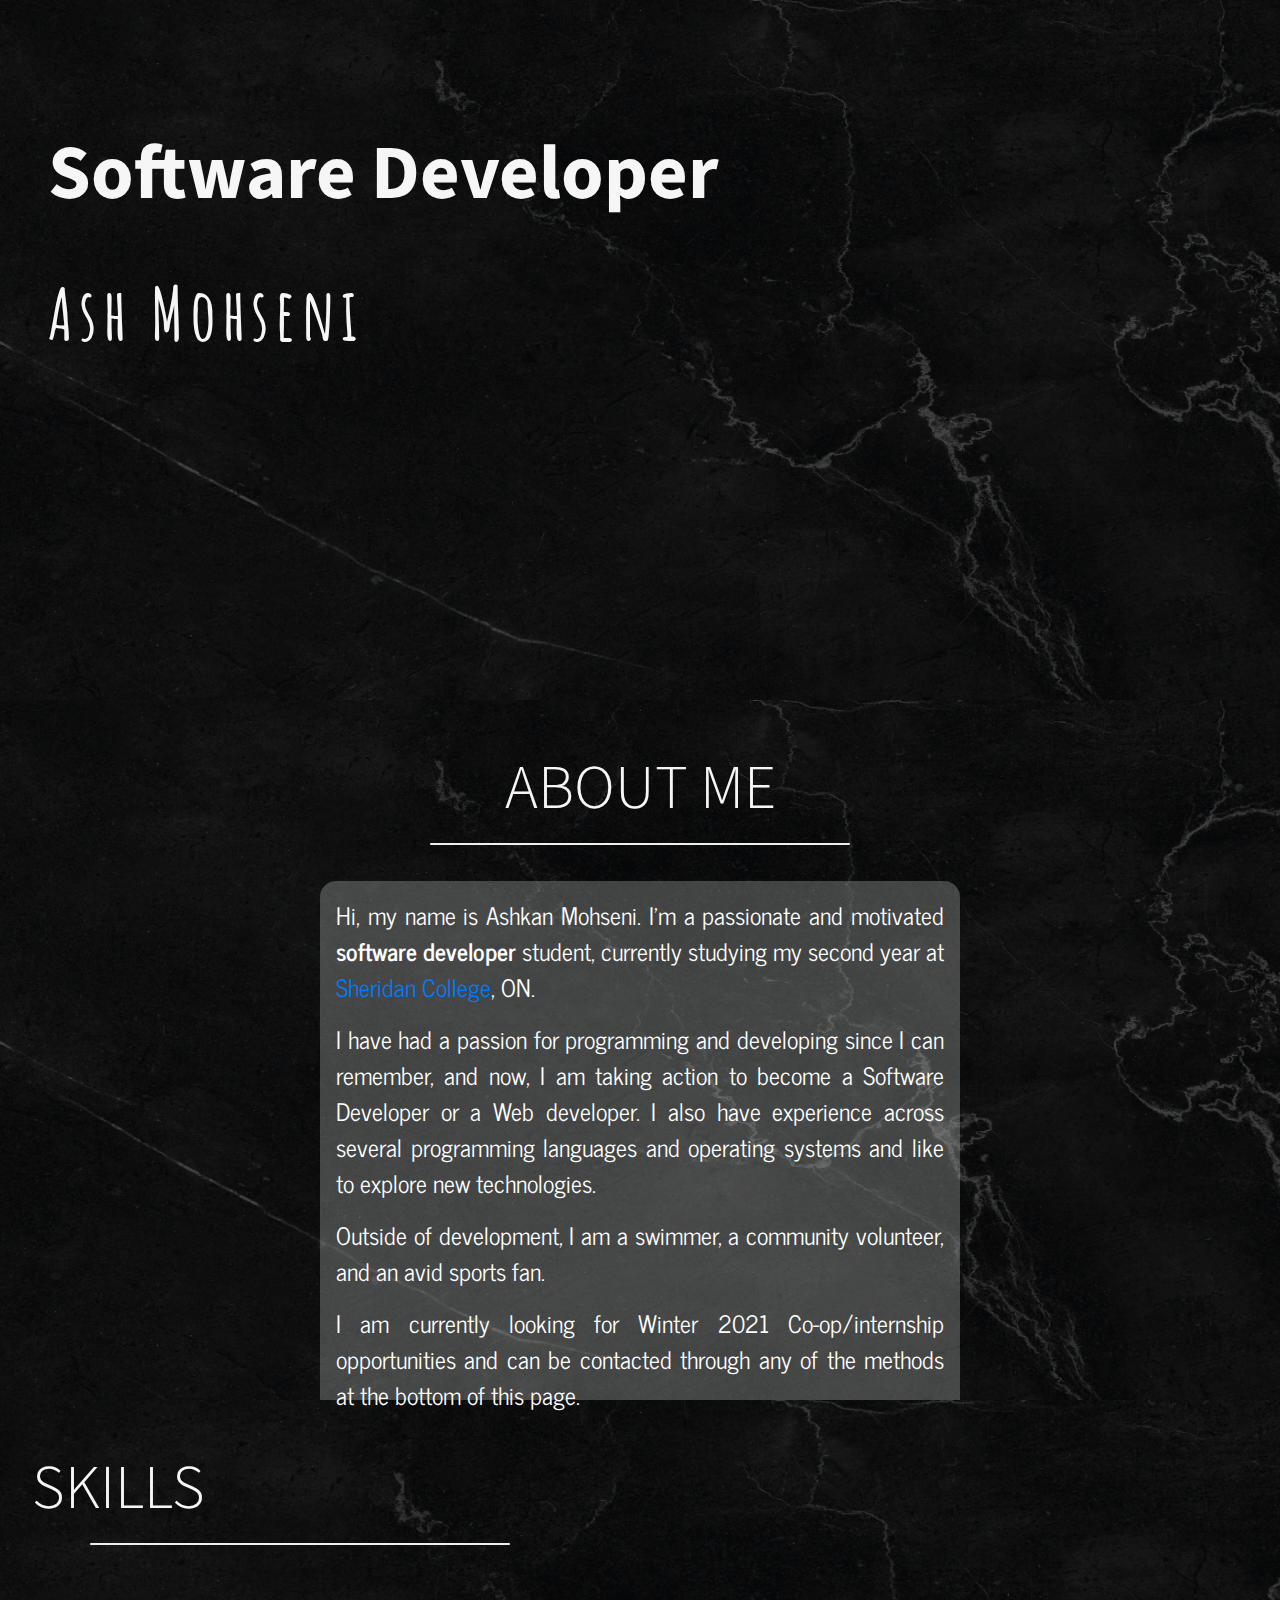
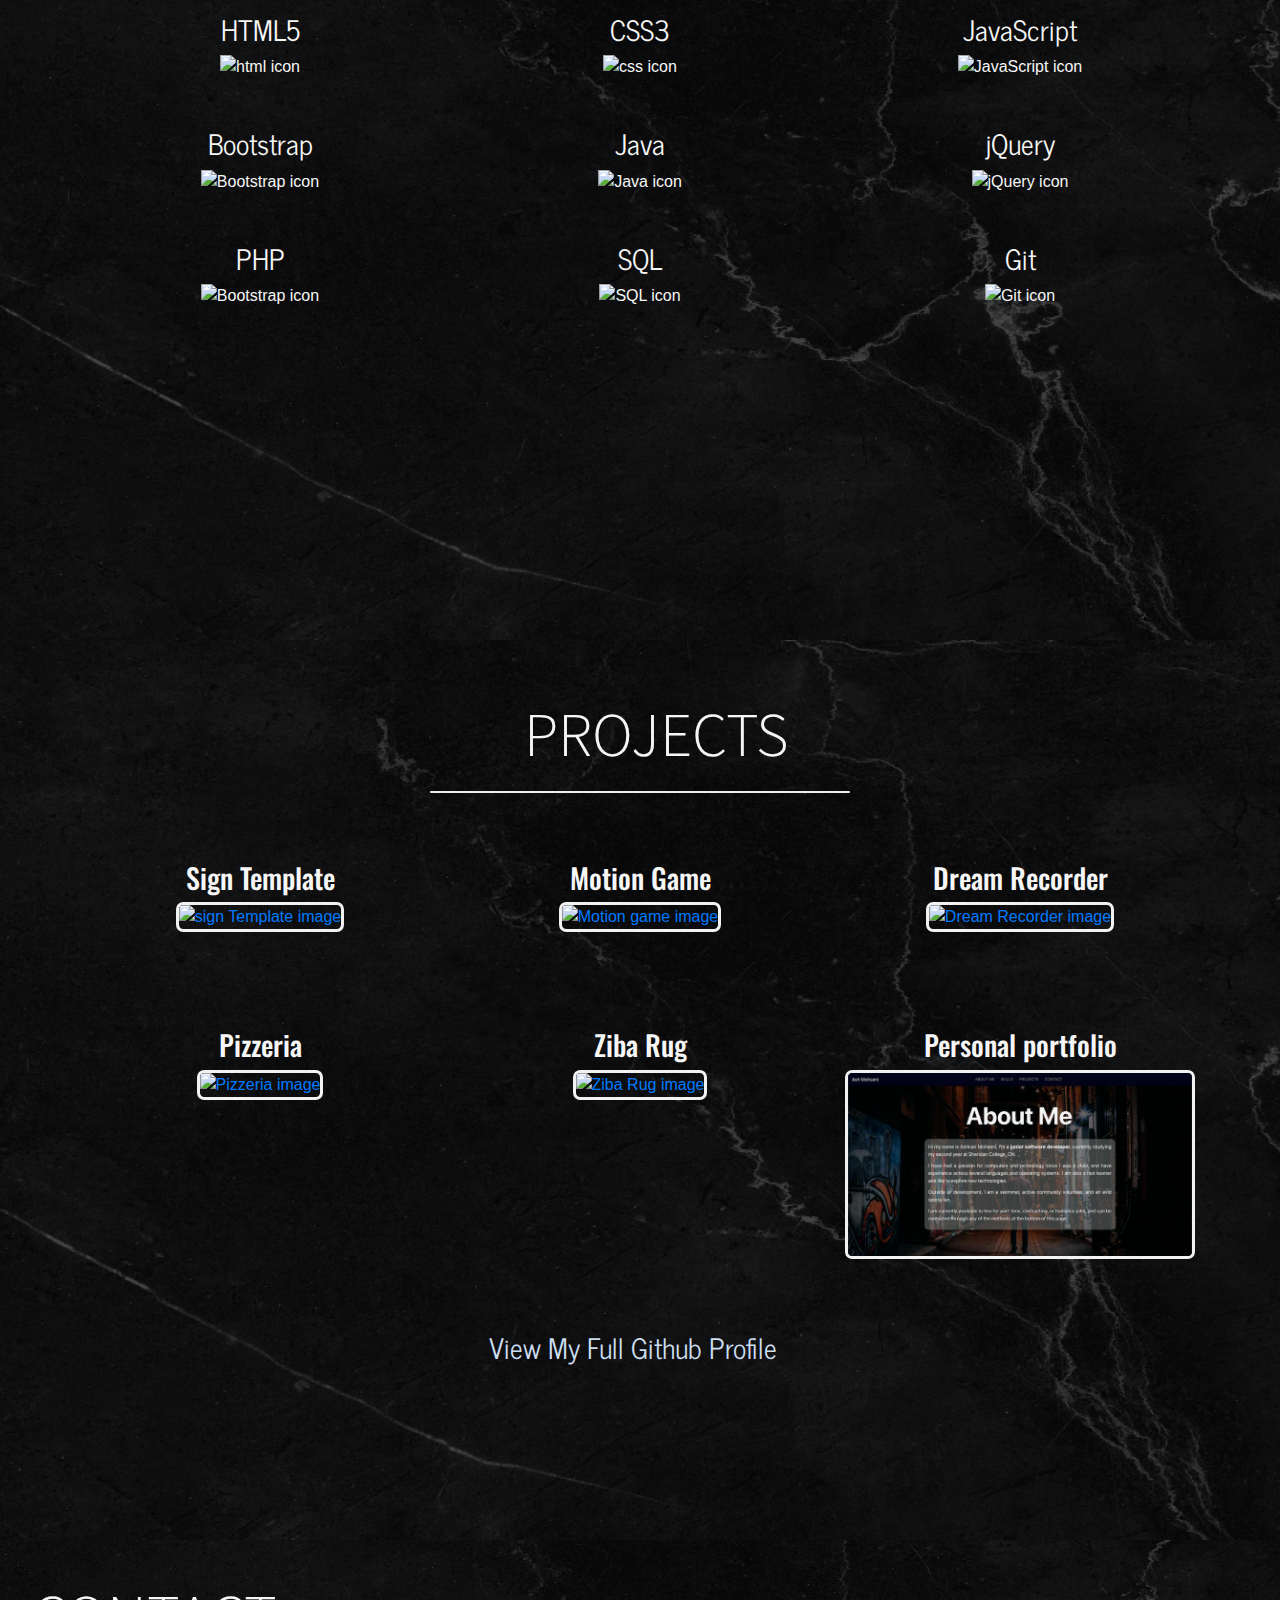
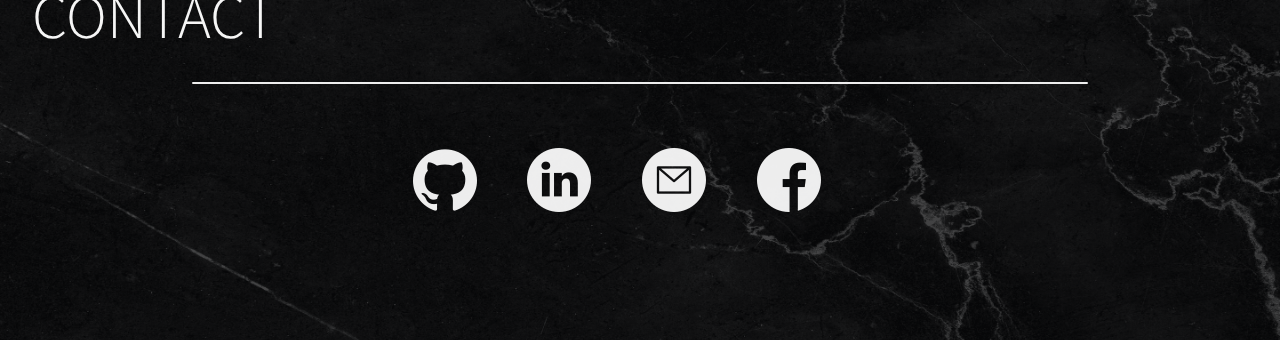
==== commit 1271dd78: "New update" ====
--- a/index.html
+++ b/index.html
@@ -4,12 +4,17 @@
       <!-- Required meta tags -->
       <meta charset="utf-8">
       <meta name="viewport" content="width=device-width, initial-scale=1, shrink-to-fit=no">
+       <link rel="shortcut icon" type="image/x-icon" href="favicon.ico" />
       <!-- Bootstrap CSS -->
       <link rel="stylesheet" href="https://stackpath.bootstrapcdn.com/bootstrap/4.4.1/css/bootstrap.min.css" integrity="sha384-Vkoo8x4CGsO3+Hhxv8T/Q5PaXtkKtu6ug5TOeNV6gBiFeWPGFN9MuhOf23Q9Ifjh" crossorigin="anonymous">
       <link href="https://fonts.googleapis.com/css2?family=BenchNine:wght@300;400;700&family=Caveat:wght@700&family=News+Cycle&family=Source+Sans+Pro:wght@300;400;900&family=Yanone+Kaffeesatz:wght@300;400;700&display=swap" rel="stylesheet">
       <link href="https://fonts.googleapis.com/css2?family=Amatic+SC:wght@400;700&family=Bad+Script&family=BenchNine:wght@300;400;700&family=Kaushan+Script&family=Oswald:wght@200;400;700&family=Yellowtail&display=swap" rel="stylesheet">
       <title>Hello, world!</title>
       <link rel="stylesheet" type="text/css" href="index.css">
+      <link rel="apple-touch-icon" sizes="180x180" href="/apple-touch-icon.png">
+      <link rel="icon" type="image/png" sizes="32x32" href="/favicon-32x32.png">
+      <link rel="icon" type="image/png" sizes="16x16" href="/favicon-16x16.png">
+      <link rel="manifest" href="/site.webmanifest">
    </head>
    <body>
       <nav class="navbar navbar-expand-lg navbar-dark bg-dark fixed-top" style="display:none;">
@@ -31,7 +36,7 @@
          <h1 class="ml12">
             <span class="text-wrapper">
             <span class="line line1"></span>
-            <span class="letters2">Junior Developer</span>
+            <span class="letters2">Software Developer</span>
             </span>
          </h1>
          <h1 class="ml11">
@@ -44,19 +49,16 @@
       <div id="aboutMe" class="content">
          <center>
             <div class="about hidden">
-               <h1 class="ml6" style="margin-top: -3rem;">
-                  <span class="text-wrapper">
-                     <span class="letters">ABOUT ME</span>
+               <h1 class="ml6">ABOUT ME
                      <hr>
-                  </span>
                </h1>
             </div>
             <div class="aboutMe">
                <img onclick="topFunction()" id="myBtn" class="img-fluid" src="resources/up2.png" alt="going up">
-               <p>Hi my name is Ashkan Mohseni, I'm a <span>junior software developer</span>, currently studying my second year at <a href="https://www.sheridancollege.ca" target="_blank" >Sheridan College</a>, ON.</p>
-               <p> I have had a passion for computers and technology since I was a child, and have experience across several languages and operating systems. I am also a fast learner and like to explore new technologies.</p>
+               <p>Hi, my name is Ashkan Mohseni. I'm a passionate and motivated <span>software developer</span> student, currently studying my second year at <a href="https://www.sheridancollege.ca" target="_blank" >Sheridan College</a>, ON.</p>
+               <p>I have had a passion for programming and developing since I can remember, and now, I am taking action to become a Software Developer or a Web developer. I also have experience across several programming languages and operating systems and like to explore new technologies. </p>
                <p>Outside of development, I am a swimmer, a community volunteer, and an avid sports fan.</p>
-               <p>I am currently available to hire for part-time, contracting, or freelance jobs, and can be contacted through any of the methods at the bottom of this page.</p>
+               <p>I am currently looking for Winter 2021 Co-op/internship opportunities and can be contacted through any of the methods at the bottom of this page.</p>
             </div>
          </center>
       </div>
@@ -149,31 +151,30 @@
                      <h3>Sign Template</h3>
                      <div class="each-skill">
                         <a href="sign.html"><img class="img-fluid skill-img2" alt="sign Template image" src="resources/sign-template.jpg"></a>
-                        <p><br>JavaFX Sign up and sign in page 🔐<br></p>
-                     </div>
+                     </div>
+                     <br><br>
                   </div>
                   <div class="col-md-4 col-sm-6 col-xl-4 col-6" id="skill-img2">
                      <br><br>
                      <h3>Motion Game</h3>
                      <div class="each-skill">
                         <a href="motion.html"><img class="img-fluid skill-img2" alt="Motion game image" src="resources/Motion.png"></a>
-                        <p><br>👾 JavaScript Motion Game 👾<br></p>
-                     </div>
+                     </div>
+                     <br><br>
                   </div>
                   <div class="col-md-4 col-sm-6 col-xl-4 col-6" id="skill-img2">
                      <br><br>
                      <h3>Dream Recorder</h3>
                      <div class="each-skill">
                         <a href="dream.html"><img class="img-fluid skill-img2" alt="Dream Recorder image" src="resources/Dream.png"></a>
-                        <p><br>💫 An online website to record your dreams!<br></p>
-                     </div>
+                     </div>
+                     <br><br>
                   </div>
                   <div class="col-md-4 col-sm-6 col-xl-4 col-6" id="skill-img2">
                      <br><br>
                      <h3>Pizzeria</h3>
                      <div class="each-skill">
                         <a href="pizzeria.html"><img class="img-fluid skill-img2" alt="Pizzeria image" src="resources/pizzeria.png"></a>
-                        <p><br>🍕JavaFX pizza order application.<br></p>
                      </div>
                   </div>
                   <div class="col-md-4 col-sm-6 col-xl-4 col-6" id="skill-img2">
@@ -181,7 +182,6 @@
                      <h3>Ziba Rug</h3>
                      <div class="each-skill">
                         <a href="ziba.html"><img class="img-fluid skill-img2" alt="Ziba Rug image" src="resources/ziba.png"></a>
-                        <p><br>An online rug store!<br></p>
                      </div>
                   </div>
                   <div class="col-md-4 col-sm-6 col-xl-4 col-6" id="skill-img2">
@@ -189,14 +189,13 @@
                      <h3>Personal portfolio</h3>
                      <div class="each-skill">
                         <a href="personal.html"><img class="img-fluid skill-img2" alt="Personal Portfolio image" src="resources/portfolio2.png"></a>
-                        <p><br>My personal portfolio 👨‍💻<br></p>
-                     </div>
-                  </div>
+                     </div>
+                  </div><br><br>
                </div>
             </div>
             <br><br>
             <a style="text-decoration:none" href="https://github.com/ashMohseni" target="_blank">
-               <h3 id="git">View My Full Github Profile</h3>
+               <br><h3 id="git">View My Full Github Profile</h3>
             </a>
          </center>
       </div>
--- a/index.css
+++ b/index.css
@@ -23,7 +23,7 @@
 
 #git{
   font-family: 'News Cycle', sans-serif;
-  color: white;
+  color: rgb(204,222,240);
   list-style: none;
   position: relative;
   display: inline;
@@ -77,12 +77,12 @@
 
 #icon{
   padding-right: 2.9rem;
-  opacity: 0.7;
-  transition: all 0.4s;
+  opacity: 0.93;
+  transition: all 0.3s;
 }
 
 #icon:hover{
-  opacity: 1;
+  opacity: 0.5;
 }
 
 #navbar {
@@ -185,10 +185,10 @@
 
 /* Start Junior Developer */
 .ml12 {
+  font-family: 'Source Sans Pro', sans-serif;
+  font-size: 4.8em;
   margin-left: 3rem;
-  font-weight: 700;
-  font-family: 'Source Sans Pro', sans-serif;
-  font-size: 6.8em;
+  font-weight: 300;
   color: #F6F6F6;
 }
 .ml12 .text-wrapper {
@@ -221,10 +221,10 @@
 /* Start About Me */
 .ml6 {
   position: relative;
-  font-weight: 700;
-  font-size: 6.3em;
+  font-weight: 300;
+  font-size: 3.9em;
   font-family: 'Source Sans Pro', sans-serif;
-
+margin-top: -3rem;
 }
 
 .content {
@@ -259,7 +259,7 @@
   background-position: center;
   background-position: center;
   color: #F6F6F6;
-  height: 1100px;
+  height: 900px;
   width:auto;
 }
 
@@ -316,31 +316,31 @@
 
 /* Start Skills */
 .ml13 {
-  font-size: 6.9em;
+  font-size: 3.9em;
   font-family: 'Source Sans Pro', sans-serif;
   text-transform: uppercase;
-  font-weight: 900;
+  font-weight: 300;
   margin-left: 2rem;
   margin-top: -3rem;
 }
 
 .ml14 {
-  font-size: 6.9em;
+  font-size: 3.9em;
   font-family: 'Source Sans Pro', sans-serif;
   text-transform: uppercase;
   /* letter-spacing: 0.5em; */
-  font-weight: 900;
+  font-weight: 300;
   margin-left: 2rem;
   margin-top: -4rem;
   margin-bottom: 1rem;
 }
 
 .ml21 {
-  font-size: 4.9em;
+  font-size: 3.9em;
   font-family: 'Source Sans Pro', sans-serif;
   text-transform: uppercase;
   /* letter-spacing: 0.5em; */
-  font-weight: 900;
+  font-weight: 300;
   margin-left: 2rem;
   margin-top: -4rem;
   margin-bottom: 1rem;
@@ -364,7 +364,6 @@
 }
 .projects h3{
   font-family: 'Oswald', sans-serif;
-  font-weight: bold;
 }
 
 .projects p{
@@ -431,7 +430,7 @@
   font-size: 1rem;
 }
 .ml12, .ml11, .ml6, .ml13, .ml14, .ml21{
-  font-size: 2.4rem;
+  font-size: 2rem;
 }
 h3{
   font-size: 1.1rem;
@@ -445,8 +444,18 @@
   max-height: 300px;
 }
 
+#icon{
+  width:15vw;
+}
+
 .projects{
-  height: 1250px;
+  height: 840px;
+}
+.content{
+  height: 600px;
+}
+.skill{
+  height: 750px;
 }
 
 #icon{
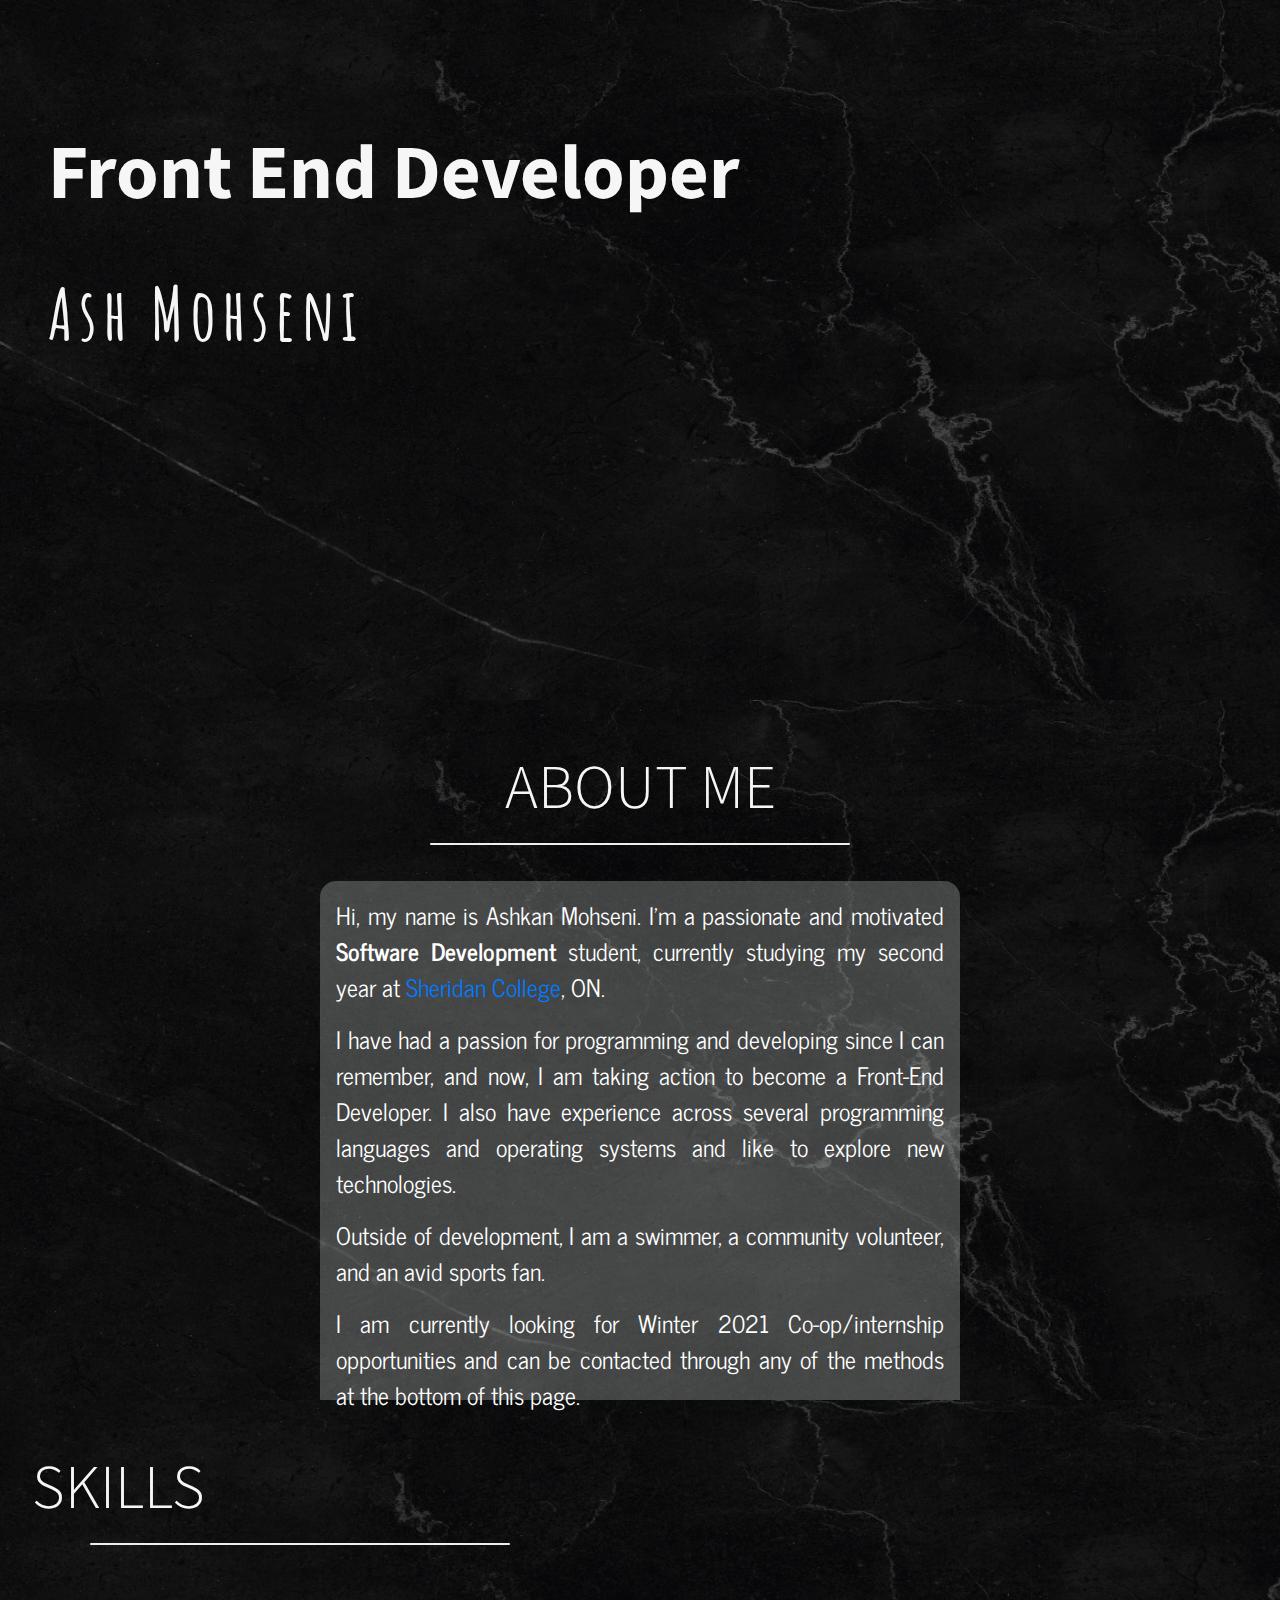
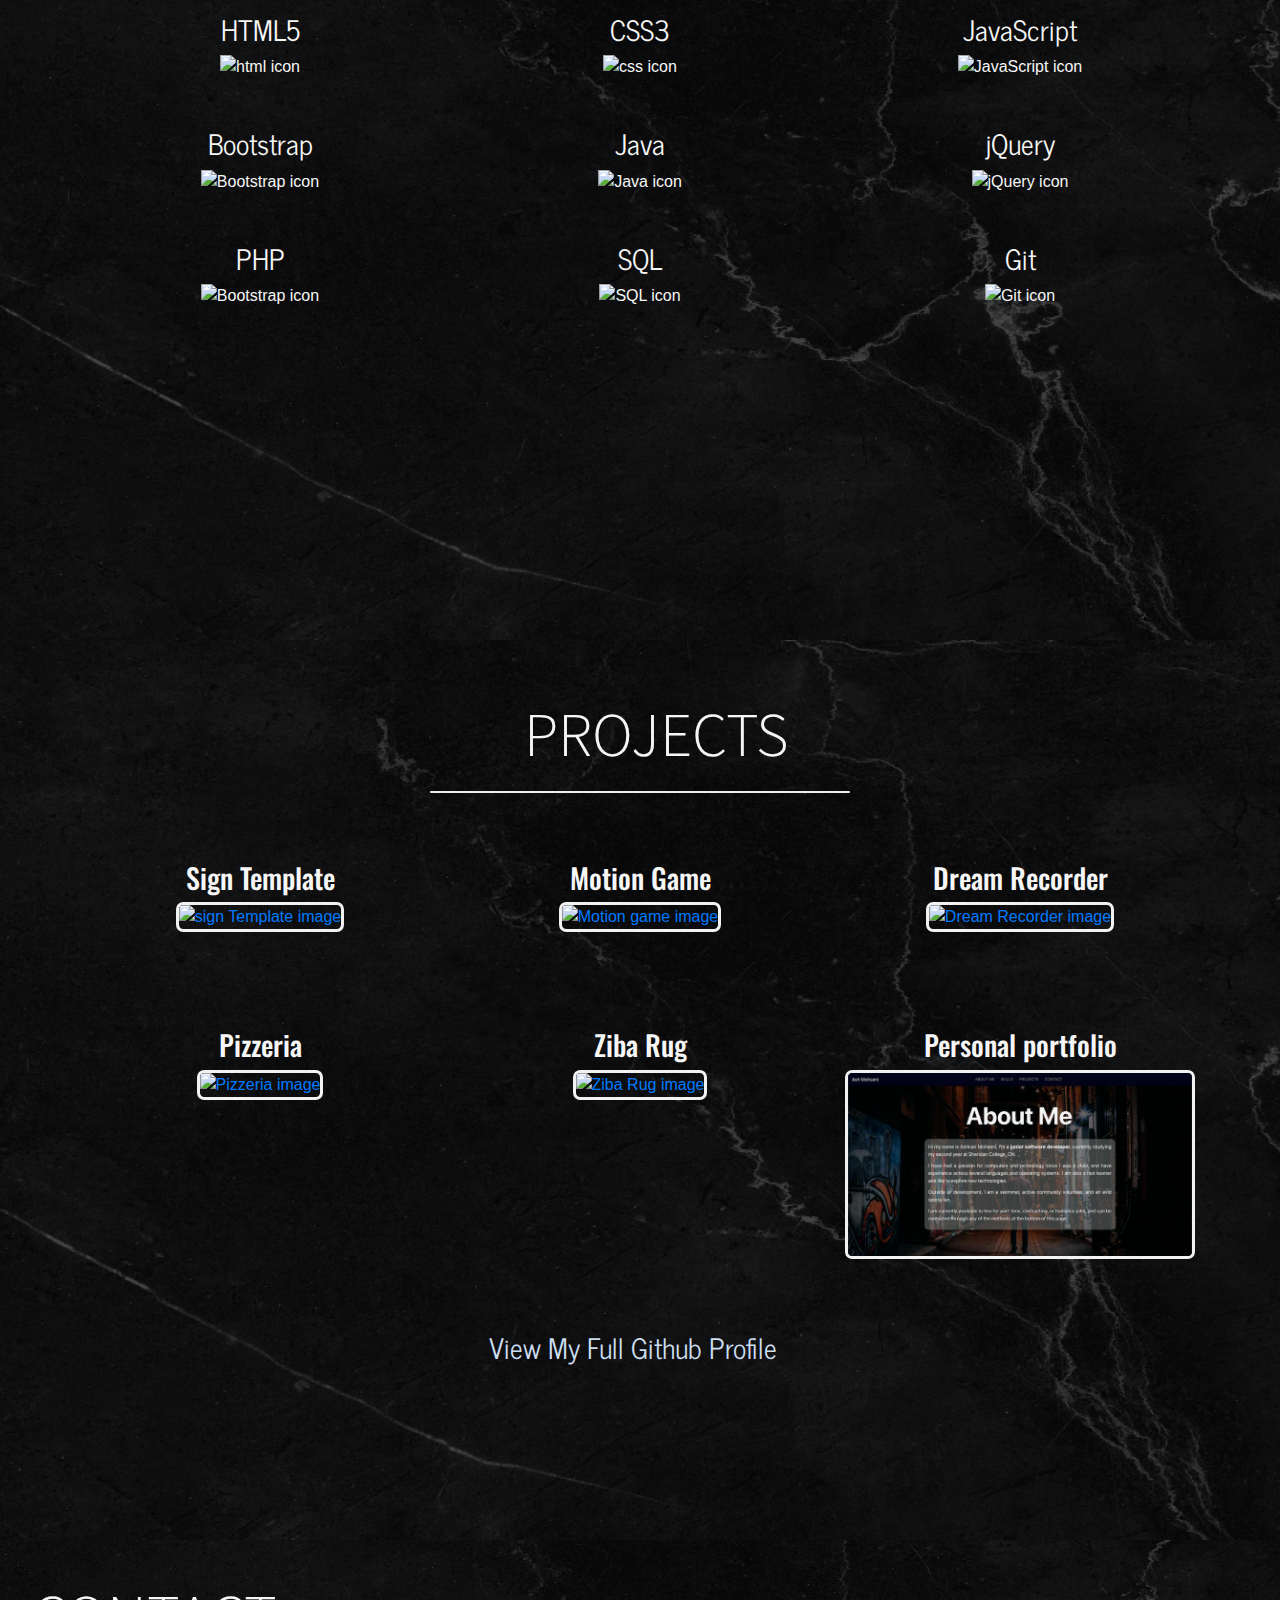
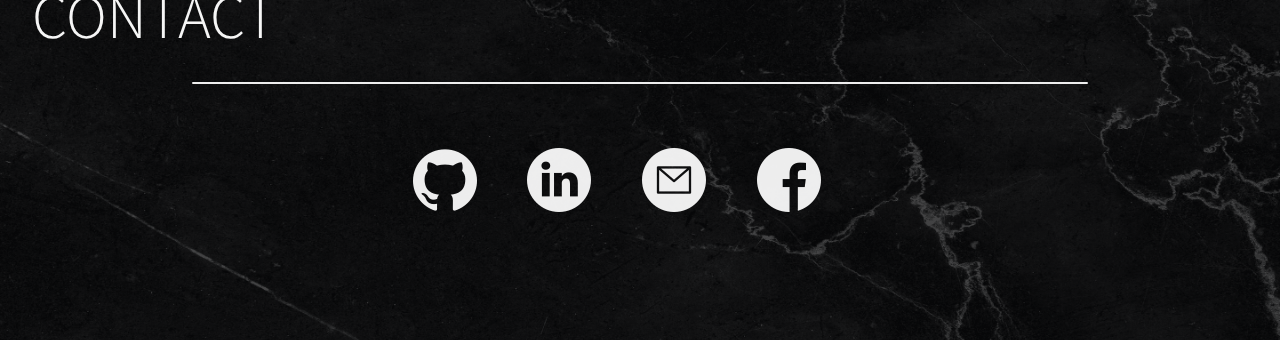
==== commit 071bb622: "Update index.html" ====
--- a/index.html
+++ b/index.html
@@ -32,11 +32,12 @@
          </div>
       </nav>
       <div class="bg1" id="main">
+        <img style="display:none;" src="resources/portfolio.png" alt="profile pic">
          <br><br><br><br><br>
          <h1 class="ml12">
             <span class="text-wrapper">
             <span class="line line1"></span>
-            <span class="letters2">Software Developer</span>
+            <span class="letters2">Front End Developer</span>
             </span>
          </h1>
          <h1 class="ml11">
@@ -55,8 +56,8 @@
             </div>
             <div class="aboutMe">
                <img onclick="topFunction()" id="myBtn" class="img-fluid" src="resources/up2.png" alt="going up">
-               <p>Hi, my name is Ashkan Mohseni. I'm a passionate and motivated <span>software developer</span> student, currently studying my second year at <a href="https://www.sheridancollege.ca" target="_blank" >Sheridan College</a>, ON.</p>
-               <p>I have had a passion for programming and developing since I can remember, and now, I am taking action to become a Software Developer or a Web developer. I also have experience across several programming languages and operating systems and like to explore new technologies. </p>
+               <p>Hi, my name is Ashkan Mohseni. I'm a passionate and motivated <span>Software Development</span> student, currently studying my second year at <a href="https://www.sheridancollege.ca" target="_blank" >Sheridan College</a>, ON.</p>
+               <p>I have had a passion for programming and developing since I can remember, and now, I am taking action to become a Front-End Developer. I also have experience across several programming languages and operating systems and like to explore new technologies. </p>
                <p>Outside of development, I am a swimmer, a community volunteer, and an avid sports fan.</p>
                <p>I am currently looking for Winter 2021 Co-op/internship opportunities and can be contacted through any of the methods at the bottom of this page.</p>
             </div>
